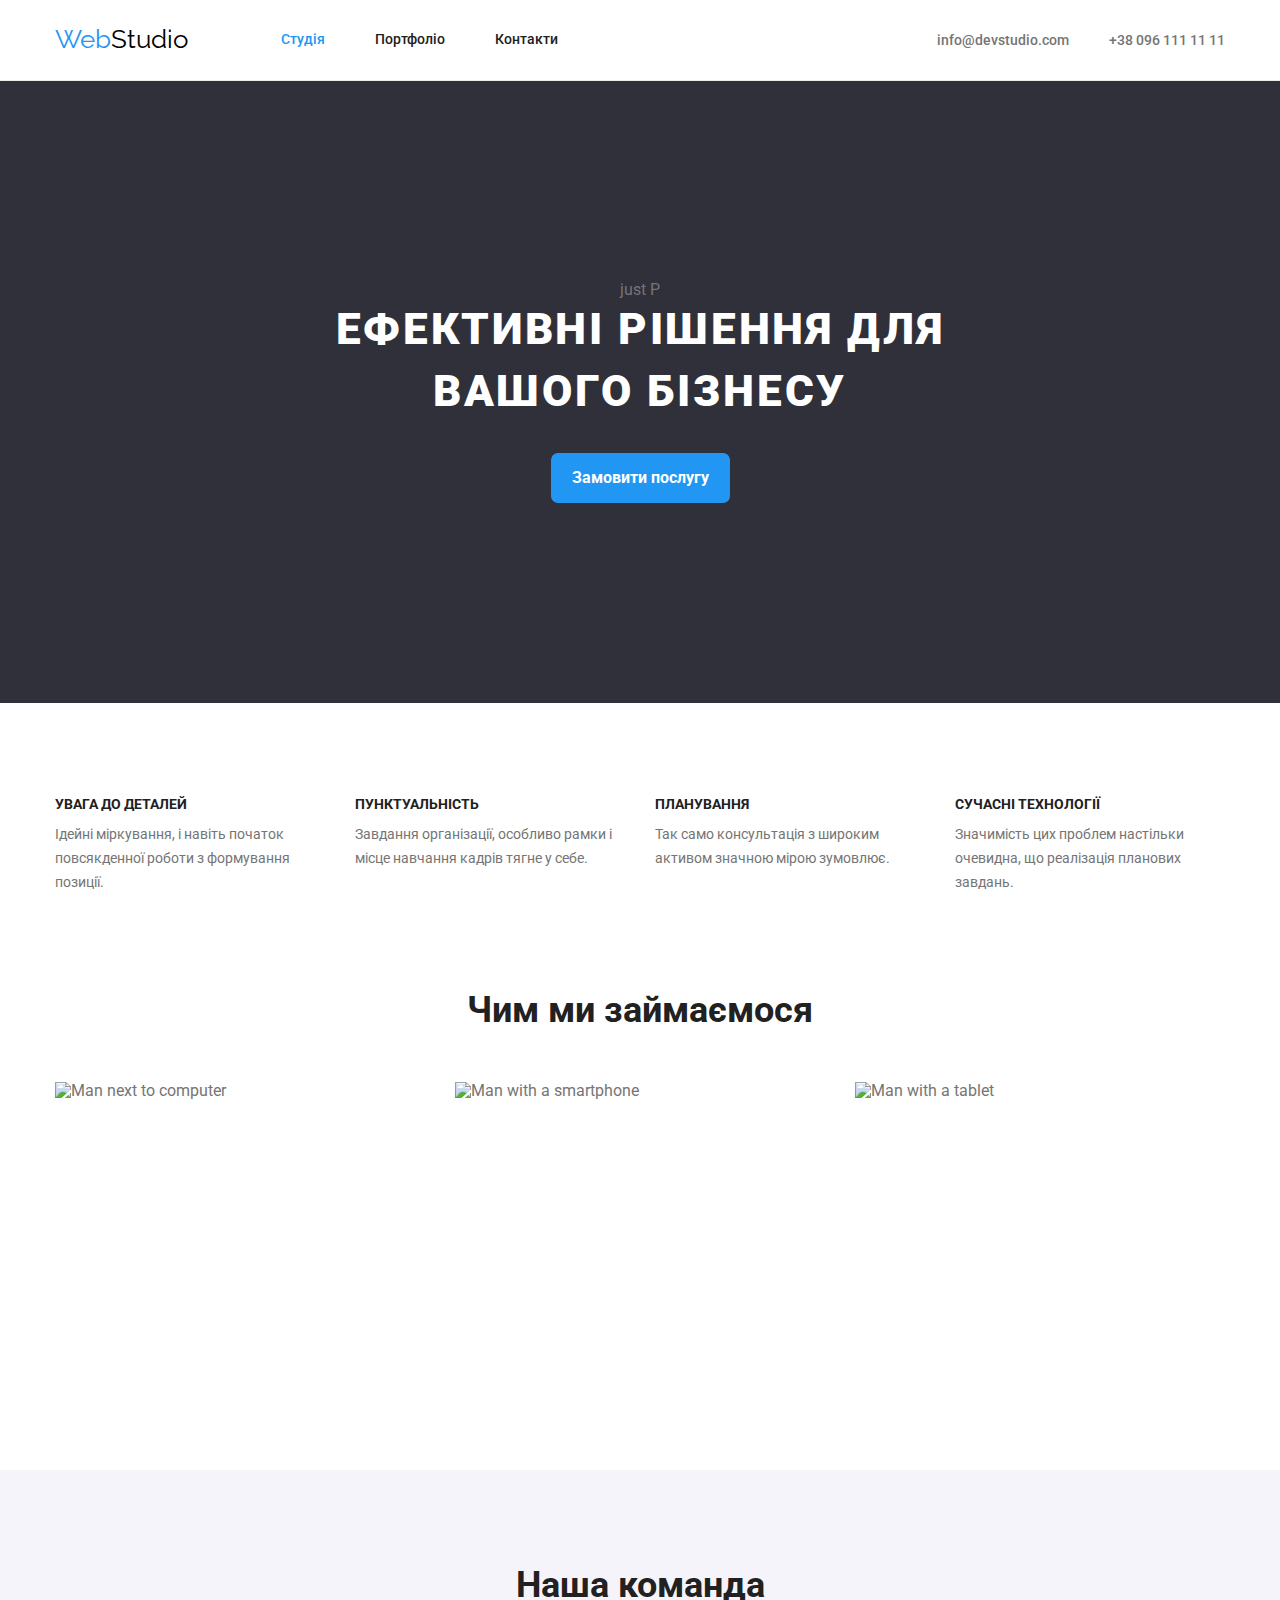
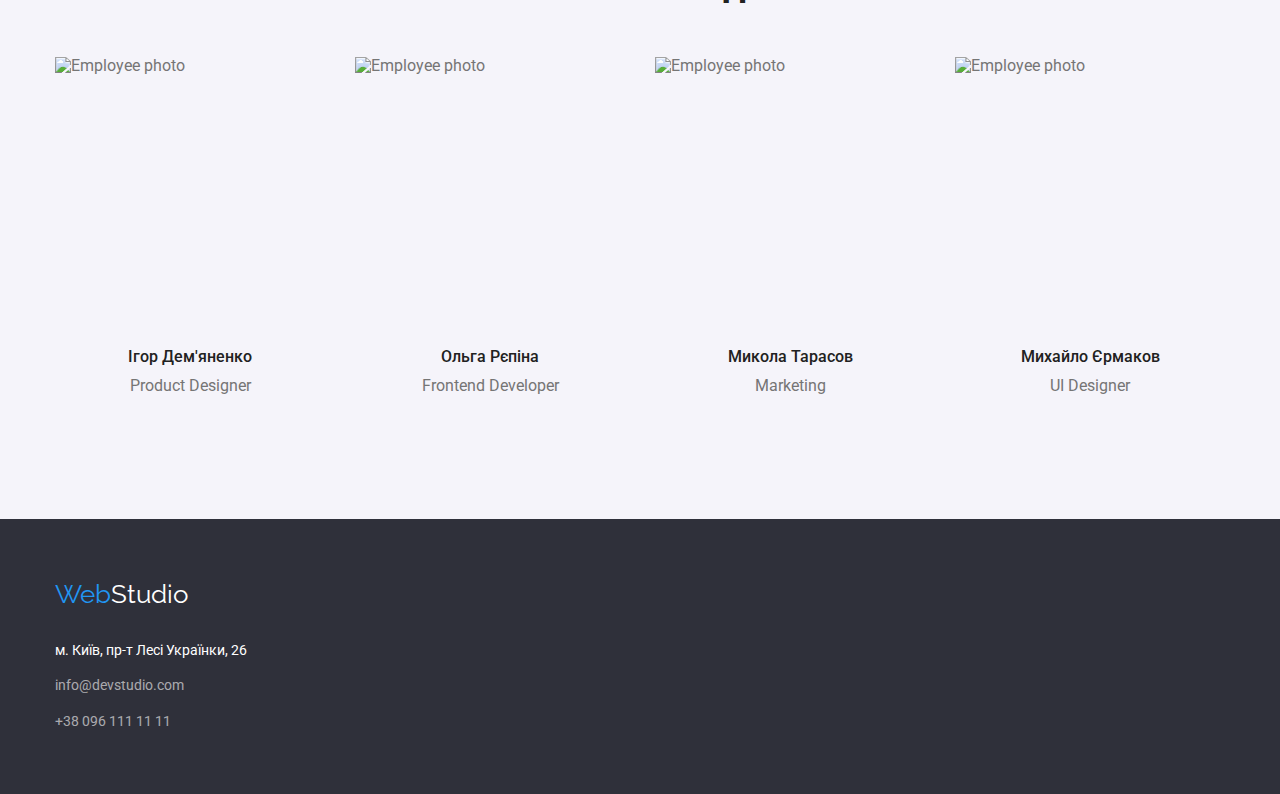
==== index.html @ 872fa6eb "imported" ====
<!DOCTYPE html>
<html lang="uk">
  <head>
    <meta charset="UTF-8" />
    <meta http-equiv="X-UA-Compatible" content="IE=edge" />
    <meta name="viewport" content="width=device-width, initial-scale=1.0" />
    <title>Web Studio</title>
    <link href="https://fonts.googleapis.com/css2?family=Raleway:wght@700&family=Roboto:wght@400;500;700;900&display=swap" rel="stylesheet">
    <link rel="stylesheet" href="https://cdnjs.cloudflare.com/ajax/libs/modern-normalize/1.1.0/modern-normalize.min.css">
    <link rel="stylesheet" href="./css/styles.css">
  </head>
  <body>
    <header class="header">
      <div class="container flex-added">
      <nav class="flex-added">
          <a lang="en" class="logo" href="./index.html">Web<span class="logo-part">Studio</span></a>
        <ul class="nav-site">
          <li class="nav-site-item"><a class="nav-site-link current" href="./index.html">Студія</a></li>
          <li class="nav-site-item"><a class="nav-site-link" href="./portfolio.html">Портфоліо</a></li>
          <li class="nav-site-item"><a class="nav-site-link" href="">Контакти</a></li>
        </ul>
      </nav>
      <ul class="contacts">
        <li class="contacts-item"><a class="contacts-text" href="mailto:info@devstudio.com">info@devstudio.com</a></li>
        <li class="contacts-item"><a class="contacts-text" href="tel:+380961111111">+38 096 111 11 11</a></li>
      </ul>
        </div>
    </header>
      
    <main>
      <section class="hero">
        <div class="container">
          <p>just P</p>
        <h1 class="hero-title">Ефективні рішення для вашого бізнесу</h1>
        <button class="hero-btn pointer" type="button">Замовити послугу</button>
        </div>
      </section>

      <section class="advantages-section">
        <div class="container">
        <h2 class="section-title hidden">Our advantages</h2>
        <ul class="advantages">
          <li class="advantages-item">
            <h3 class="advantages-title">УВАГА ДО ДЕТАЛЕЙ</h3>
            <p class="advantages-text">
              Ідейні міркування, і навіть початок повсякденної роботи з
              формування позиції.
            </p>
          </li>
          <li class="advantages-item">
            <h3 class="advantages-title">ПУНКТУАЛЬНІСТЬ</h3>
            <p class="advantages-text">
              Завдання організації, особливо рамки і місце навчання кадрів тягне
              у себе.
            </p>
          </li>
          <li class="advantages-item">
            <h3 class="advantages-title">ПЛАНУВАННЯ</h3>
            <p class="advantages-text">
              Так само консультація з широким активом значною мірою зумовлює.
            </p>
          </li>
          <li class="advantages-item">
            <h3 class="advantages-title">СУЧАСНІ ТЕХНОЛОГІЇ</h3>
            <p class="advantages-text">
              Значимість цих проблем настільки очевидна, що реалізація планових
              завдань.
            </p>
          </li>
        </ul>
      </div>
      </section>

      <section class="section deal">
        <div class="container">
        <h2 class="section-title">Чим ми займаємося</h2>
        <ul class="deal-list">
          <li class="deal-list-item">
            <img
              src="./images/img1.jpg"
              width="370"
              height="294"
              alt="Man next to computer"
            />
          </li>
          <li class="deal-list-item">
            <img
              src="./images/img2.jpg"
              width="370"
              height="294"
              alt="Man with a smartphone "
            />
          </li>
          <li class="deal-list-item">
            <img
              src="./images/img3.jpg"
              width="370"
              height="294"
              alt="Man with a tablet"
            />
          </li>
        </ul>
        </div>
      </section>
      <section class=" section team-sect">
        <div class="container">
        <h2 class="section-title title-team">Наша команда</h2>
        <ul class="team">
          <li class="team-item">
            <img class="team-image"
              src="./images/ph1.jpg"
              width="270"
              height="260"
              alt="Employee photo"
            />
            <div class="team-content">
              <h3 class="team-name">Ігор Дем'яненко</h3>
            <p class="team-position" lang="en">Product Designer</p>
            </div>
          </li>
          <li class="team-item">
            <img class="team-image"
              src="./images/ph2.jpg"
              width="270"
              height="260"
              alt="Employee photo"
            />
            <div class="team-content">
              <h3 class="team-name">Ольга Рєпіна</h3>
            <p class="team-position" lang="en">Frontend Developer</p>
            </div>
          </li>
          <li class="team-item">
            <img class="team-image"
              src="./images/ph3.jpg"
              width="270"
              height="260"
              alt="Employee photo"
            />
            <div class="team-content">
              <h3 class="team-name">Микола Тарасов</h3>
            <p class="team-position" lang="en">Marketing</p>
            </div>
          </li>
          <li class="team-item">
            <img class="team-image"
              src="./images/ph4.jpg"
              width="270"
              height="260"
              alt="Employee photo"
            />
            <div class="team-content">
              <h3 class="team-name">Михайло Єрмаков</h3>
            <p class="team-position" lang="en">UI Designer</p>
            </div>
          </li>
        </ul>
      </div>
      </section>
    </main>

    <footer class="footer">
      <div class="container">
      <a lang="en" class="logo footer-logo " href="./index.html">Web<span class="logo-part-bottom">Studio</span></a>
      <address>  
      <ul class="adress-list">
          <li class="adress-list-item">
            <a class="address-location"
              href="https://goo.gl/maps/1TbnPT3aEC4T48xM6"
              target="_blank"
              rel="noopener noreferrer"
              >м. Київ, пр-т Лесі Українки, 26</a
            >
          </li>
          <li class="adress-list-item"><a class="address-mail" href="mailto:info@devstudio.com">info@devstudio.com</a></li>
          <li class="adress-list-item"><a class="address-tel" href="tel:+380961111111">+38 096 111 11 11</a></li>
        </ul>
      </address>
    </div>
    </footer>
  </body>
</html>
---- css/styles.css ----
/* main color #757575;
  */
/* seconady color #212121;
*/
/* white  #FFFFFF */
/* accent */
/* blue  #2196F3 */
:root {
--primary-text-color: #757575;
--secondary-text-color: #212121;
--accent-text-color: #2196F3;
--white-color: #ffffff;  
}
body {
background-color: #FFFFFF;
color: var(--primary-text-color);
font-family: 'Roboto', sans-serif;
}
p, ul, ol,
h1,
h2,
h3,
h4,
h5,
h6 {
  margin-top: 0;
  margin-bottom: 0;
 }
ul {
  list-style: none;
  padding: 0;
  margin: 0;
}
img {
  display: block;
}
.pointer {
  cursor: pointer;
}
.flex-added { 
  /* main-nav from mentor; */
  display: flex;
  align-items: center;
} 

                                     /* header */
.header {
  /* Width: 1600px;
  height: 80px; */
  /* background-color: #ffffcb; */
  border-bottom: 1px solid #ececec;
}   
                                
.logo {
display:inline-block;
font-family: 'Raleway', sans-serif;
font-size: 26px;
line-height: 1.2;
color: var(--accent-text-color);
text-decoration: none;
}
.logo-part {
color: #000000; 
}
.nav-site {
  display:flex;
  margin-left: 93px;
}
.nav-site-item:not(:last-child) {
  margin-right: 50px;
}
.nav-site-link {
display: block;  
padding-top: 32px;
padding-bottom: 32px;
font-family: inherit; 
font-weight: 500;
font-size: 14px;
line-height: 1.14;
color: var(--secondary-text-color);
text-decoration:none;
}
.nav-site-link:hover, 
.nav-site-link:focus  {
color: var(--accent-text-color);
}
.nav-site .nav-site-link.current {
  color: var(--accent-text-color);
}
.contacts {
  display: flex;
  margin-left: auto;
  }
  /* .contacts .contacts-item + .contacts-item {
margin-left: 40px;
  } */
  .contacts > li:not(:last-child)
  {margin-right: 40px;
  }
.contacts-text {
  font-weight: 500;
  font-size: 14px;
  line-height: 1.14;
  color: var(--primary-text-color);
  text-decoration:none;
}
.contacts-text:hover, 
.contacts-text:focus {
  color: var(--accent-text-color);
}  
.container {
  margin: 0 auto;
  padding-left: 15px;
  padding-right: 15px;
  width: 1200px;
  /* background-color: aquamarine; */
}
 
                                   /* main  */
.hero { 
  margin-right: auto;
  margin-left: auto;
  padding-top: 200px;
  padding-bottom: 200px;
background-color: #2F303A;
text-align: center;
max-width: 1600px;
/* height: 600px; */
}  
.section {
  padding-top: 94px;
  padding-bottom: 94px;
}                                   
.hero-title {
  /* background-color: purple; */
  width: 696px;
  /* text-align: center; */
  margin: 0 auto 30px;
font-weight: 900;
font-size: 44px;
line-height: 1.4;
color: #FFFFFF;
letter-spacing: 0.06em;
text-transform: uppercase;
}
.hero-btn {
  display: inline-block;
  padding: 10px 20px;
  margin-top: 0;
  margin-bottom: 0;
  /* height: 50px; */
  font-family: inherit;
  font-weight: 700;
  font-size: 16px;
  line-height: 1.8;
  color: var(--white-color);
  background-color: var(--accent-text-color);
  border: 1px solid transparent;
  border-radius: 7px;
  }
  .advantages-section {
    padding-top: 94px;
    padding-bottom: 0;
  }
.section-title {
  margin-top: 0;
  margin-bottom: 50px;
  font-weight: 700;
  font-size: 36px;
  line-height: 1.2;
  color: var(--secondary-text-color);
  text-align: center; 
}
.hidden {
  position: absolute;
  width: 1px;
  height: 1px;
  margin: -1px;
  border: 0;
  padding: 0;
  
  white-space: nowrap;
  clip-path: inset(100%);
  clip: rect(0 0 0 0);
  overflow: hidden;
}
.advantages {
  display: flex;
}
.advantages .advantages-item + .advantages-item {
  margin-left: 30px;
}
.advantages-item {
  /* background-color: #e1c7e7; */
width: 270px;
}
.advantages-title {
  margin-top: 0;
  margin-bottom: 10px;
  font-weight: 700;
  font-size: 14px;
  line-height: 1.14;
  color: var(--secondary-text-color);
  text-transform: uppercase; 
}
.advantages-text {
  margin-bottom: 0px;
  margin-top: 0;
  font-size: 14px;
  line-height: 1.7; 
}
.deal > .section-title {
  margin-bottom: 50px;
  margin-top: 0;
  /* background-color: #765496; */
}
.deal-list {
  display: flex;
  justify-content: center;
}
.deal-list-item:not(:last-child) {
margin-right: 30px;
}

.team-sect {background-color: #F5F4FA;
  margin-right: auto;
  margin-left: auto;
} 
.title-team {
  margin-top: 0;
  margin-bottom: 50px;
  /* background-color: #cca55d; */
  }
  .team {
    display: flex;
    justify-content: center;
    margin-top: 0;
  }
  .team-item:not(:last-child) {
    margin-right: 30px;
  }
  .team-image {
    margin-top: 0;
    margin-bottom: 0;
  }
  .team-content {
    padding-top: 30px;
    padding-bottom: 30px;
  }
  
.team-name {
  margin-top: 0;
  margin-bottom: 10px;
  font-weight: 500;
  font-size: 16px;
  line-height: 1.2;
  color: var(--secondary-text-color);
  text-align: center;
}
.team-position {
  margin-top: 0;
  margin-bottom: 0;
  font-size: 16px;
  line-height: 1.2;
  text-align: center;
}
                                 /* footer */
.footer {
  padding-top: 60px;
  padding-bottom: 60px;
 background-color: #2F303A;} 
.footer-logo {
 margin-top: 0;
 margin-bottom: 28px; 
}   
.adress-list-item:not(:last-child) {
margin-bottom: 12px;
}                              
.address-location {
  margin-bottom: 12px;
  font-style: normal;
  font-weight: 400;
  font-size: 14px;
  line-height: 1.7;
  color: var(--white-color);
  text-decoration: none;
}
.logo-part-bottom {
  color: #FFFFFF;
}
.address-mail,
.address-tel {
  font-style: normal;
  font-size: 14px;
  line-height: 1.7;
  color: rgba(255, 255, 255, 0.6);
  text-decoration: none;
}

                                   /* portolio */                              

.filter {
  display: flex;
  justify-content: center;
  margin-bottom: 50px;
} 
 .filter .filter-item + .filter-item {
    margin-left: 8px;
  }                               
.filter-btn {
 padding: 6px 22px; 
 font-weight: 500;
 font-size: 16px;
 line-height: 1.6;
 color: var(--secondary-text-color);
 text-align: center; 
 background-color: #F5F4FA;
 border: none;
 border-radius: 4px;
}

.filter-btn:hover,
.filter-btn:focus {
  color: var(--white-color);
  background-color: var(--accent-text-color);
}
.cards {
  display: flex;
  flex-wrap: wrap;
}                   
.cards a {
  text-decoration: none;
}  
.cards-image {
  margin-bottom: 0;
}
.cards-item {
  /* background-color: #ce7dc6; */
  margin-right: 30px;
  margin-bottom: 30px;
  width: 370px;
}
.cards-item:nth-child(3n) {
  margin-right: 0;
}
.cards-item:nth-last-child(-n+3) {
  margin-bottom: 0;
}
.cards-content {
padding-top: 20px;
padding-right: 24px;
padding-bottom: 20px;
padding-left: 24px;
border-right: 1px solid #eeeeee ;
border-bottom: 1px solid #eeeeee ;
border-left: 1px solid #eeeeee ;
}
.cards-disc {
  margin-top: 0;
 margin-bottom: 4px;
 margin-left: 0;
 font-weight: 700;
 font-size: 18px;
 line-height: 2;
 color: var(--secondary-text-color);
}
.cards-text {
  margin-left: 0;
  font-size: 16px;
  line-height: 1.9;
  color: var(--primary-text-color);
}
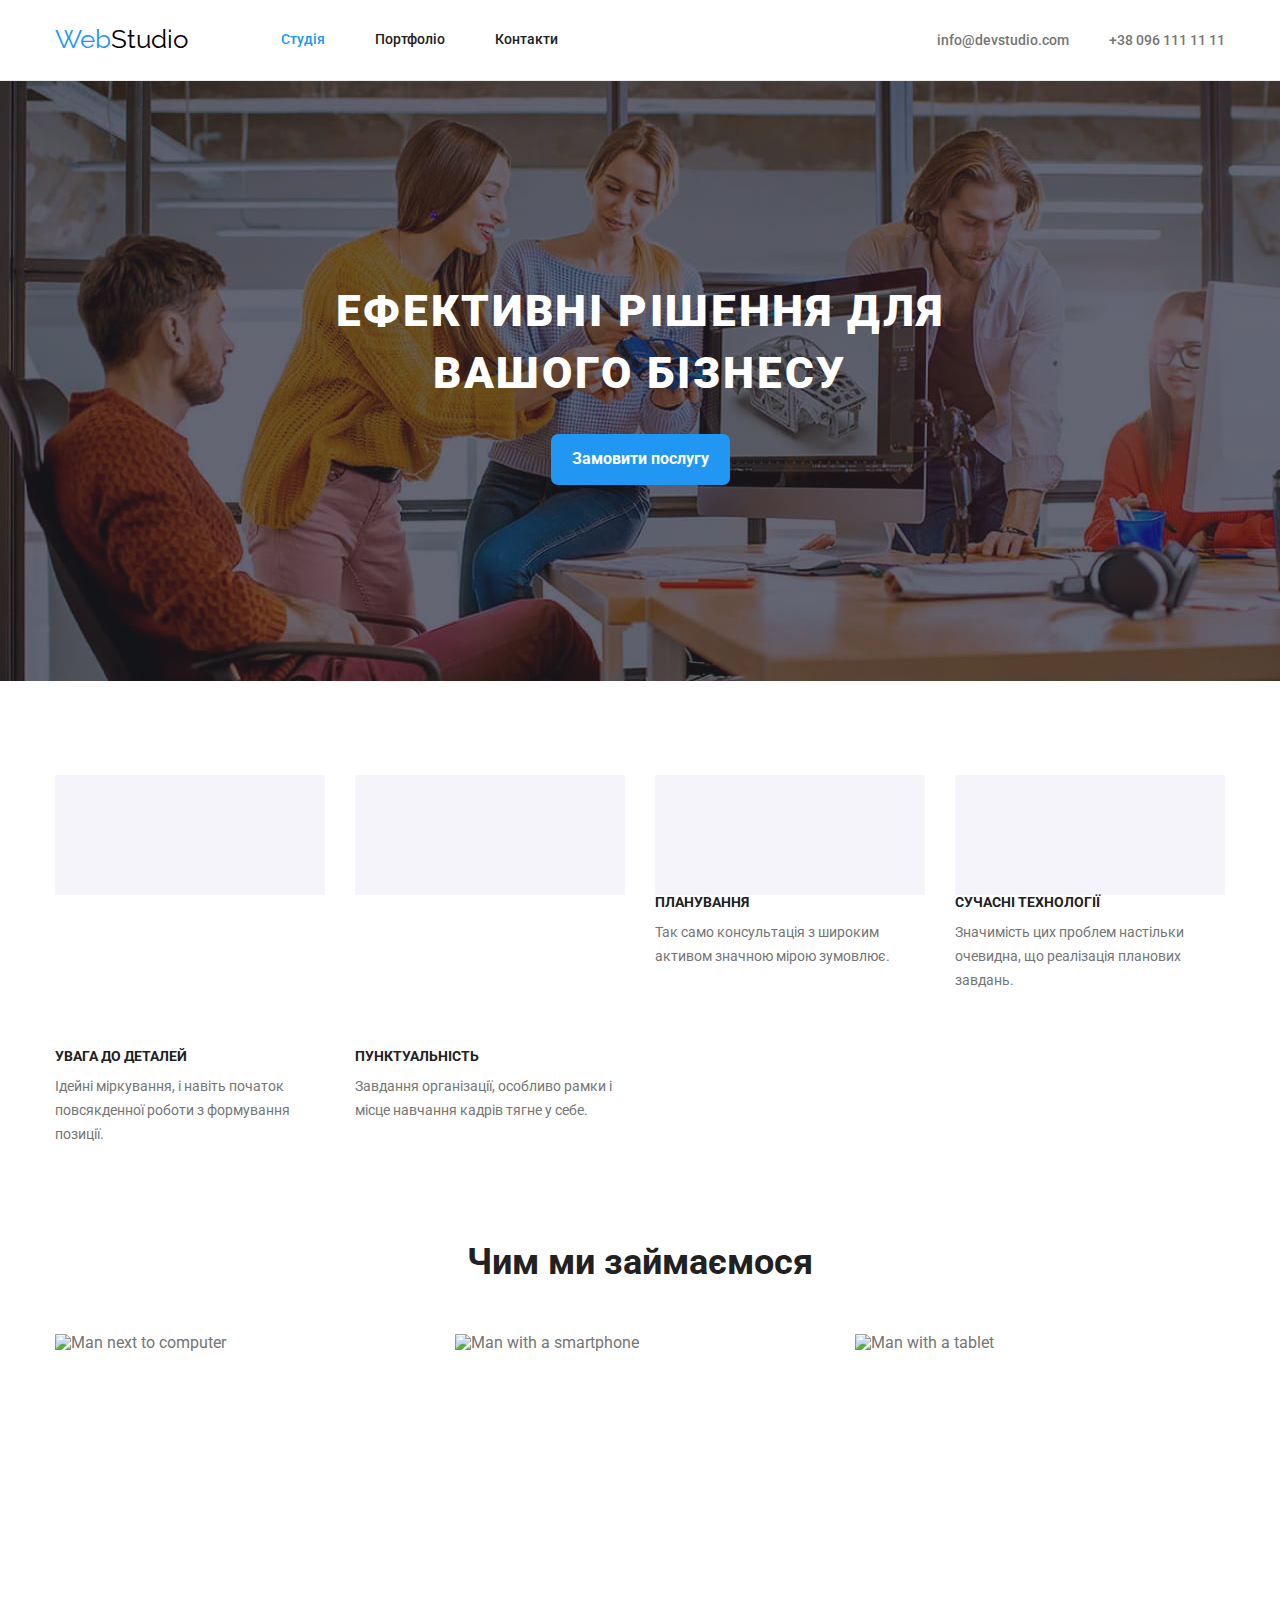
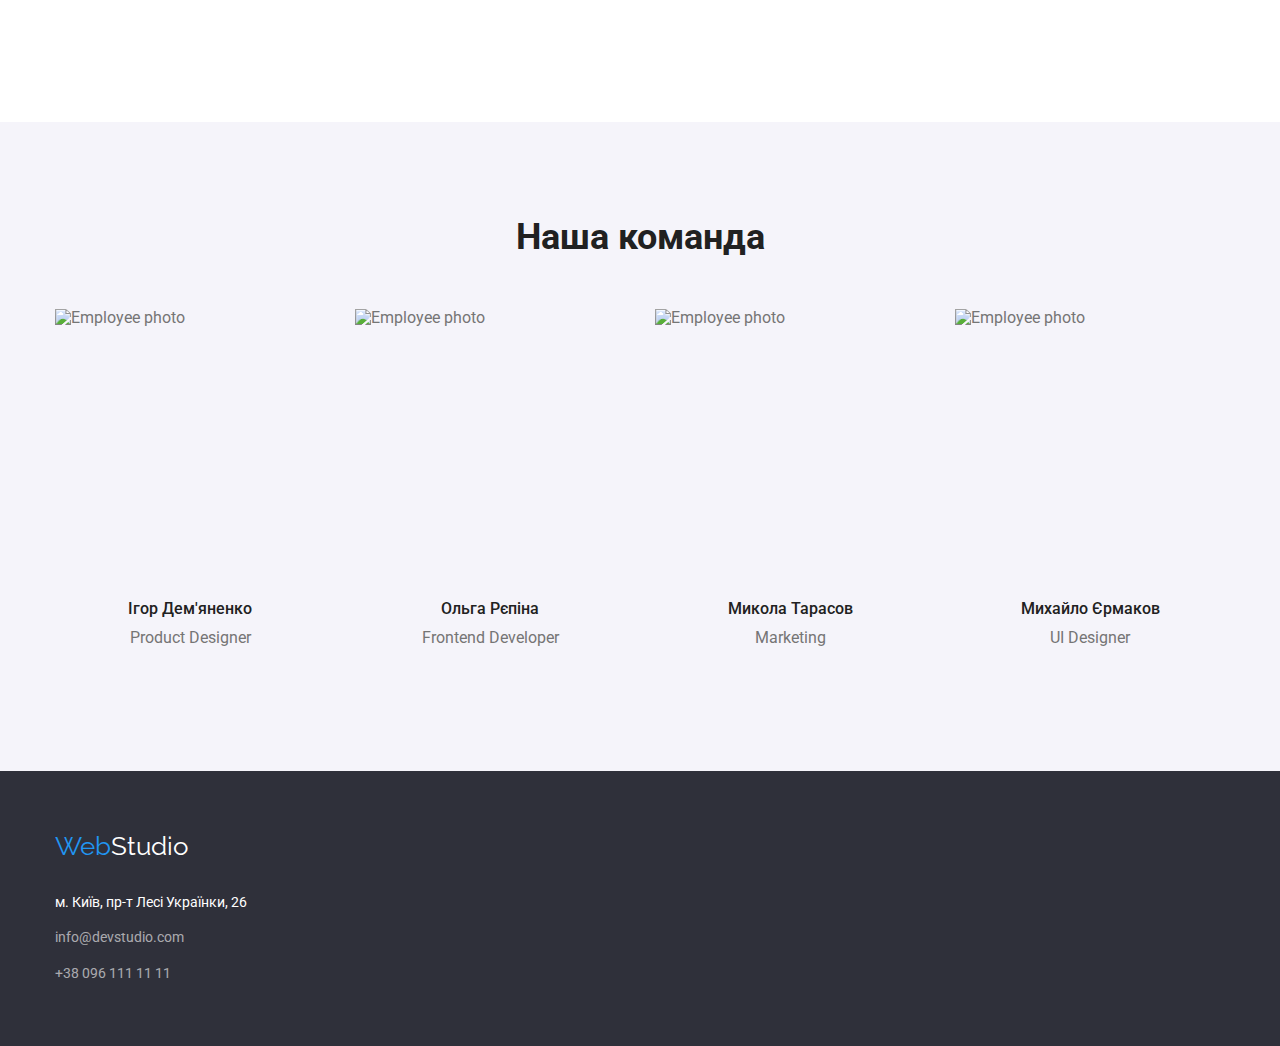
==== commit b4a1a042: "svg sprite not works" ====
--- a/index.html
+++ b/index.html
@@ -30,7 +30,6 @@
     <main>
       <section class="hero">
         <div class="container">
-          <p>just P</p>
         <h1 class="hero-title">Ефективні рішення для вашого бізнесу</h1>
         <button class="hero-btn pointer" type="button">Замовити послугу</button>
         </div>
@@ -39,8 +38,12 @@
       <section class="advantages-section">
         <div class="container">
         <h2 class="section-title hidden">Our advantages</h2>
+        
         <ul class="advantages">
-          <li class="advantages-item">
+          <li class="advantages-item icon-antenna">
+            <svg>
+              <use href="./images/icon-antenna.svg#icon-icon-antenna"></use>
+            </svg>
             <h3 class="advantages-title">УВАГА ДО ДЕТАЛЕЙ</h3>
             <p class="advantages-text">
               Ідейні міркування, і навіть початок повсякденної роботи з
@@ -48,6 +51,9 @@
             </p>
           </li>
           <li class="advantages-item">
+            <svg>
+              <use href="./images/icon-astronaut.svg#icon-icon-astronaut"></use>
+            </svg>
             <h3 class="advantages-title">ПУНКТУАЛЬНІСТЬ</h3>
             <p class="advantages-text">
               Завдання організації, особливо рамки і місце навчання кадрів тягне
--- a/css/styles.css
+++ b/css/styles.css
@@ -122,10 +122,12 @@
   margin-left: auto;
   padding-top: 200px;
   padding-bottom: 200px;
-background-color: #2F303A;
-text-align: center;
+  background-image: linear-gradient(rgba(47, 48, 58, 0.4),
+  rgba(47, 48, 58, 0.4)), url(../images/hero-background.jpg);
+background-color: #212121;
+  text-align: center;
 max-width: 1600px;
-/* height: 600px; */
+height: 600px;
 }  
 .section {
   padding-top: 94px;
@@ -194,6 +196,20 @@
   /* background-color: #e1c7e7; */
 width: 270px;
 }
+.advantages-item::before {
+display: block;
+/* outline: 1px solid blueviolet; */
+  height: 120px;
+left: 215px;
+top: 774px;
+content: "";
+background-size:contain;  
+/* background-repeat: no-repeat; */
+background-color: #f5f4fa;
+}
+.icon-antenna::before {
+  background-image: url(../images/antenna-icon.svg);
+}
 .advantages-title {
   margin-top: 0;
   margin-bottom: 10px;
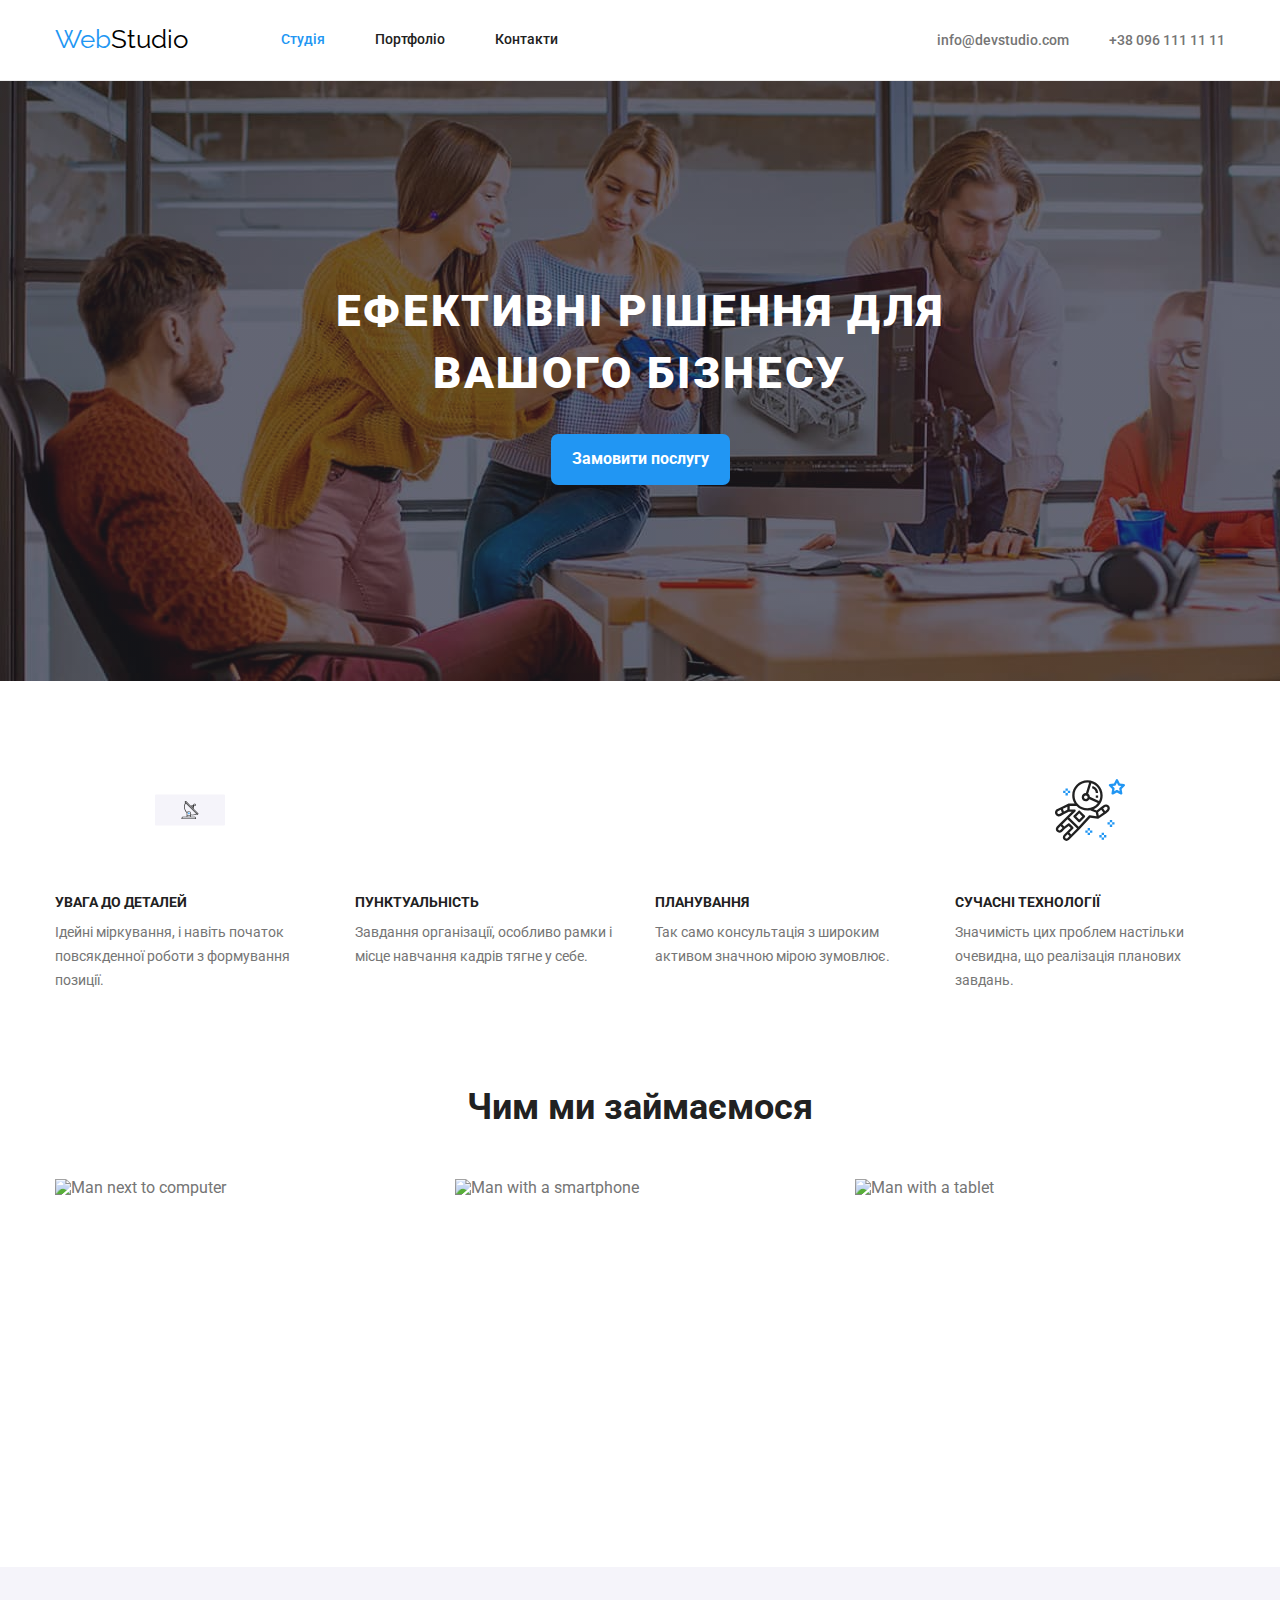
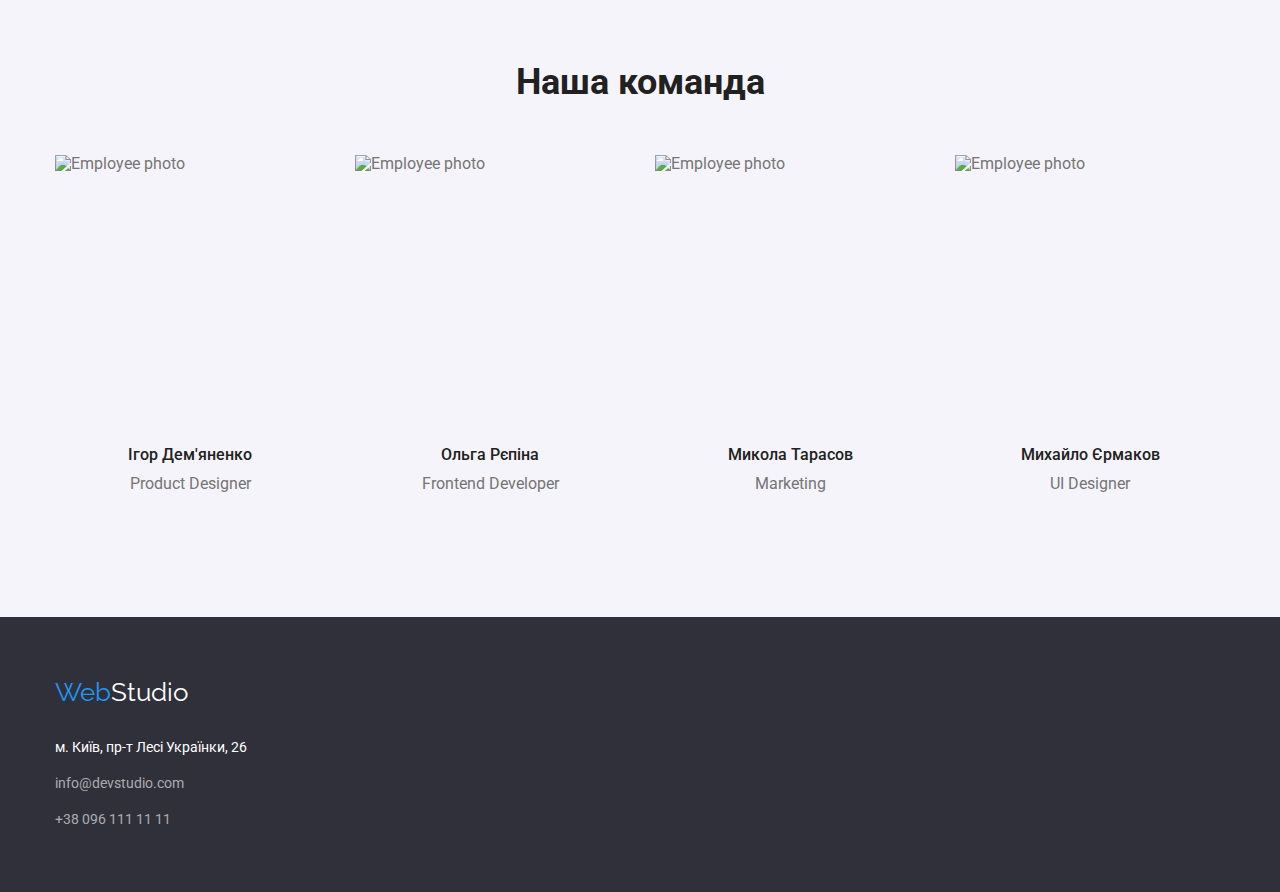
==== commit c0ccd3e0: "div created" ====
--- a/index.html
+++ b/index.html
@@ -41,9 +41,12 @@
         
         <ul class="advantages">
           <li class="advantages-item icon-antenna">
-            <svg>
-              <use href="./images/icon-antenna.svg#icon-icon-antenna"></use>
-            </svg>
+            <div class="advantages-icons">
+              <svg class="advantages-icons-item">
+                <use href="./images/symbol-defs.svg#icon-icon-antenna"></use>
+              </svg>
+            </div>
+          
             <h3 class="advantages-title">УВАГА ДО ДЕТАЛЕЙ</h3>
             <p class="advantages-text">
               Ідейні міркування, і навіть початок повсякденної роботи з
@@ -51,9 +54,12 @@
             </p>
           </li>
           <li class="advantages-item">
-            <svg>
-              <use href="./images/icon-astronaut.svg#icon-icon-astronaut"></use>
-            </svg>
+            <div class="advantages-icons">
+              <svg>
+                
+              </svg>
+            </div>
+           
             <h3 class="advantages-title">ПУНКТУАЛЬНІСТЬ</h3>
             <p class="advantages-text">
               Завдання організації, особливо рамки і місце навчання кадрів тягне
@@ -61,12 +67,20 @@
             </p>
           </li>
           <li class="advantages-item">
+            <div class="advantages-icons">
+
+            </div>
             <h3 class="advantages-title">ПЛАНУВАННЯ</h3>
             <p class="advantages-text">
               Так само консультація з широким активом значною мірою зумовлює.
             </p>
           </li>
           <li class="advantages-item">
+              <div class="advantages-icons">
+              <svg class="advantages-icons-item">
+                 <use href="./images/symbol-defs.svg#icon-icon-astronaut"></use>
+               </svg>
+            </div>
             <h3 class="advantages-title">СУЧАСНІ ТЕХНОЛОГІЇ</h3>
             <p class="advantages-text">
               Значимість цих проблем настільки очевидна, що реалізація планових
--- a/css/styles.css
+++ b/css/styles.css
@@ -196,20 +196,29 @@
   /* background-color: #e1c7e7; */
 width: 270px;
 }
-.advantages-item::before {
+.advantages-icons {
+  display: flex;
+  justify-content: center;
+  width: 270px;
+  height: 120px;
+  /* background-color: #F5F4FA; */
+}
+.advantages-icons-item {
+  width: 70px;
+  height: 70px;
+}
+/* .advantages-item::before { фон квадрата
 display: block;
-/* outline: 1px solid blueviolet; */
+outline: 1px solid blueviolet;
   height: 120px;
 left: 215px;
 top: 774px;
 content: "";
 background-size:contain;  
-/* background-repeat: no-repeat; */
-background-color: #f5f4fa;
-}
-.icon-antenna::before {
-  background-image: url(../images/antenna-icon.svg);
-}
+background-color: #f5f4fa;}
+.icon-antenna::before { сама иконка в квадрате 
+  background-image: url(../images/icon-antenna.svg);
+} */
 .advantages-title {
   margin-top: 0;
   margin-bottom: 10px;
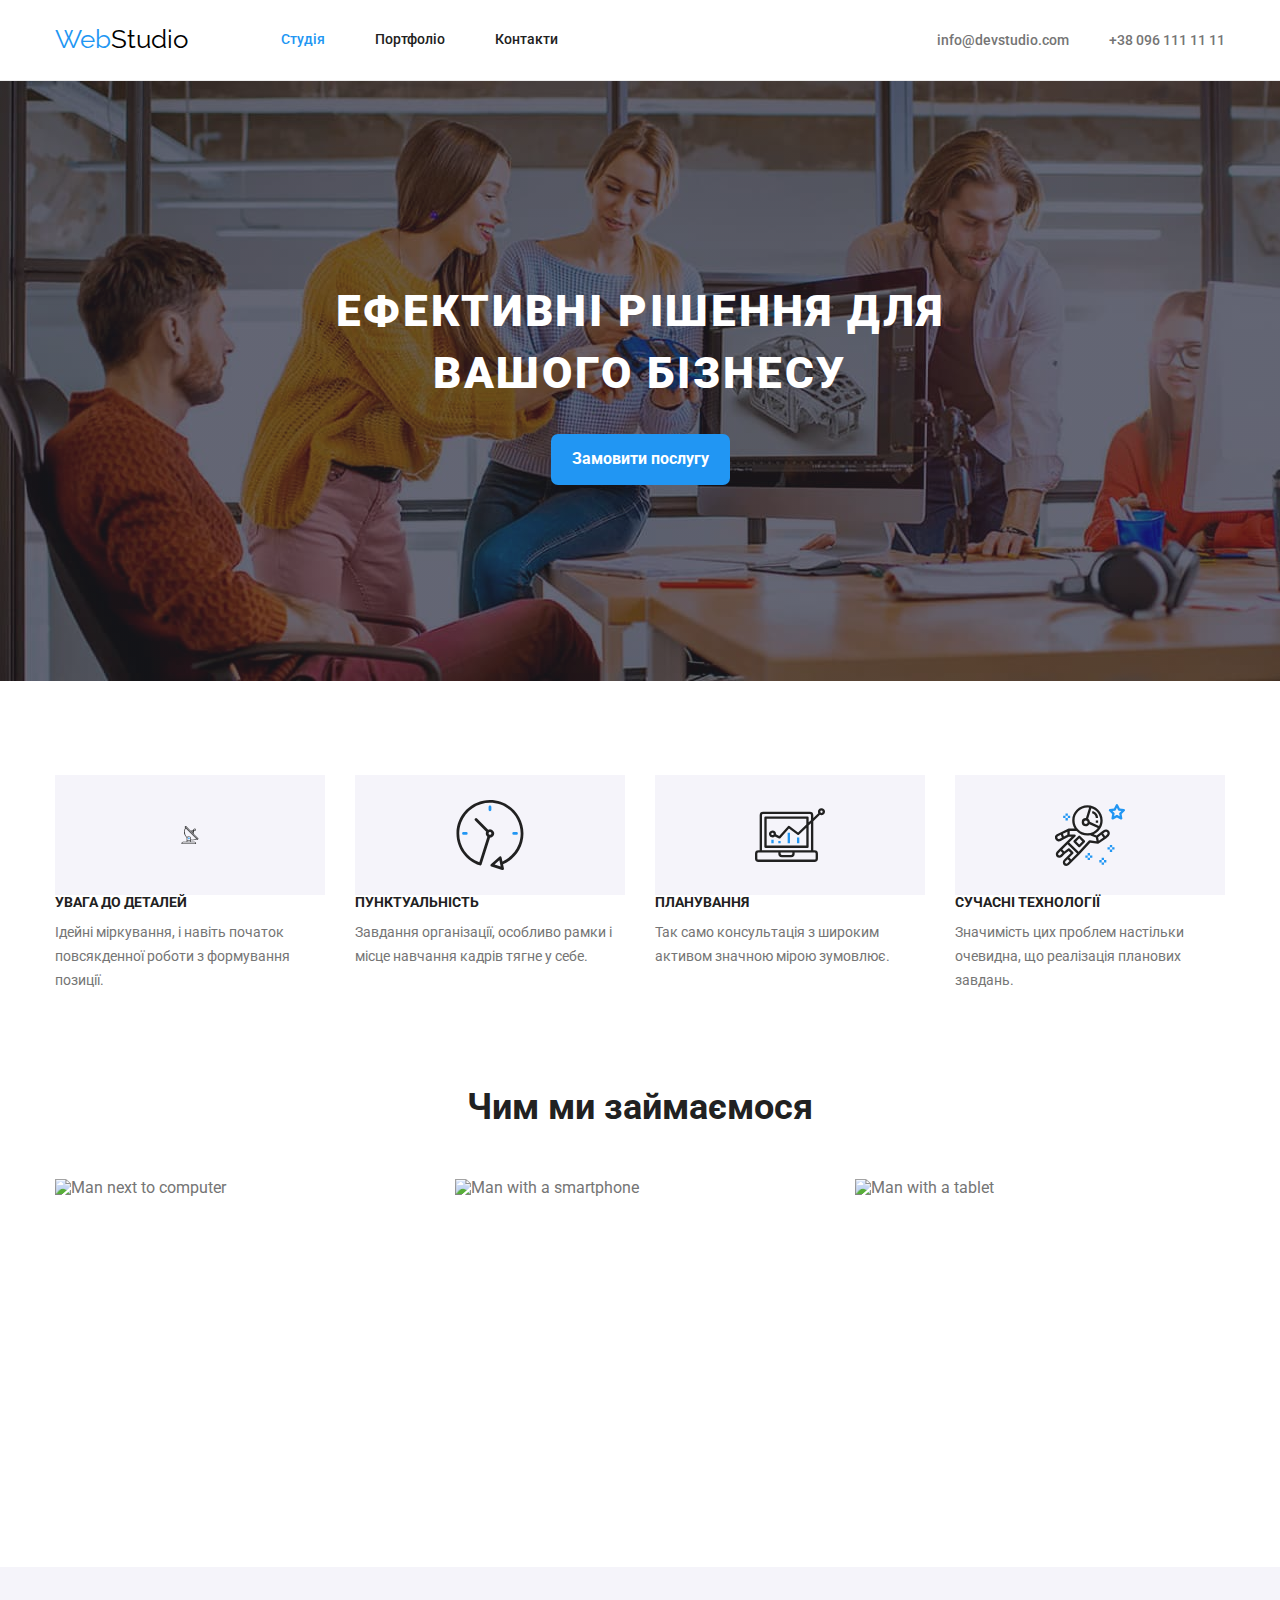
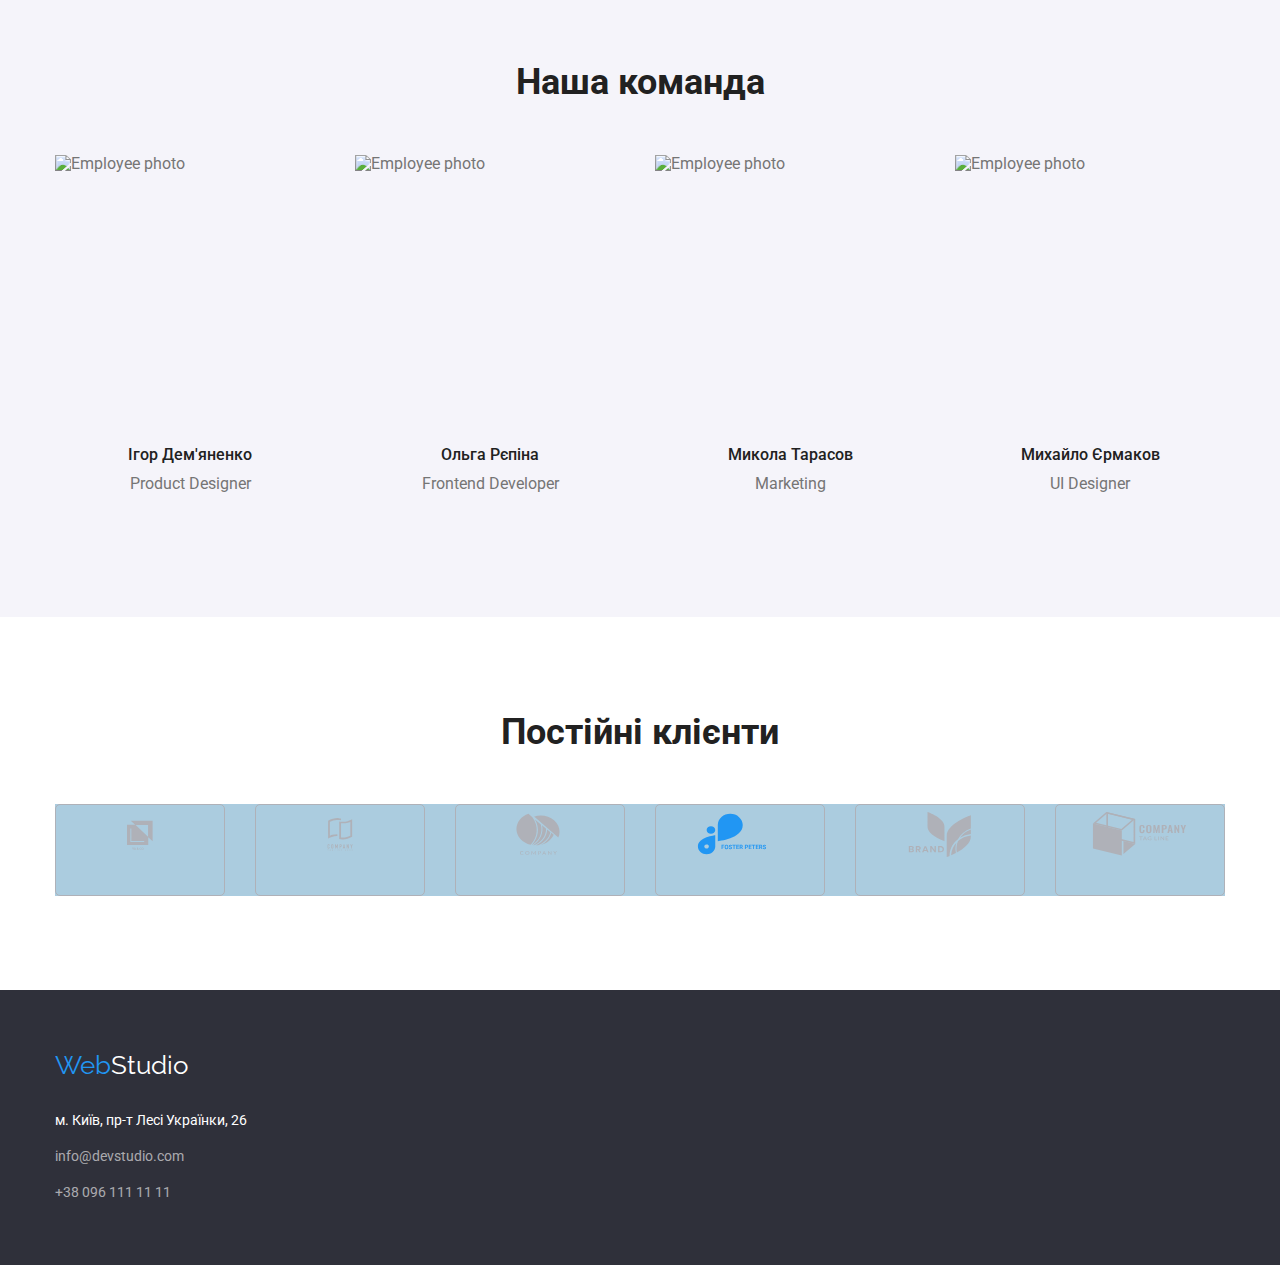
==== commit 135bfcf2: "clients added" ====
--- a/index.html
+++ b/index.html
@@ -43,7 +43,7 @@
           <li class="advantages-item icon-antenna">
             <div class="advantages-icons">
               <svg class="advantages-icons-item">
-                <use href="./images/symbol-defs.svg#icon-icon-antenna"></use>
+                <use href="./images/sprite.svg#icon-icon-antenna"></use>
               </svg>
             </div>
           
@@ -55,8 +55,8 @@
           </li>
           <li class="advantages-item">
             <div class="advantages-icons">
-              <svg>
-                
+              <svg class="advantages-icons-item">
+                <use href="./images/sprite.svg#icon-icon-clock"></use>
               </svg>
             </div>
            
@@ -68,7 +68,9 @@
           </li>
           <li class="advantages-item">
             <div class="advantages-icons">
-
+             <svg class="advantages-icons-item">
+              <use href="./images/sprite.svg#icon-icon-diagram"></use>
+             </svg>
             </div>
             <h3 class="advantages-title">ПЛАНУВАННЯ</h3>
             <p class="advantages-text">
@@ -78,7 +80,7 @@
           <li class="advantages-item">
               <div class="advantages-icons">
               <svg class="advantages-icons-item">
-                 <use href="./images/symbol-defs.svg#icon-icon-astronaut"></use>
+                 <use href="./images/sprite.svg#icon-icon-astronaut"></use>
                </svg>
             </div>
             <h3 class="advantages-title">СУЧАСНІ ТЕХНОЛОГІЇ</h3>
@@ -91,7 +93,7 @@
       </div>
       </section>
 
-      <section class="section deal">
+      <section class="section">
         <div class="container">
         <h2 class="section-title">Чим ми займаємося</h2>
         <ul class="deal-list">
@@ -122,6 +124,7 @@
         </ul>
         </div>
       </section>
+     
       <section class=" section team-sect">
         <div class="container">
         <h2 class="section-title title-team">Наша команда</h2>
@@ -176,6 +179,44 @@
           </li>
         </ul>
       </div>
+      </section>
+      
+      <section class="section">
+        <div class="container">
+          <h2 class="section-title">Постійні клієнти</h2>
+          <ul class="clients-list"> 
+            <li class="clients-list-item">
+              <svg class="item-logo">
+                <use href="./images/sprite.svg#icon-icon-client1"></use>
+              </svg>
+            </li>
+            <li class="clients-list-item">
+              <svg class="item-logo">
+                <use href="./images/sprite.svg#icon-icon-client2"></use>
+              </svg>
+            </li>
+            <li class="clients-list-item">
+              <svg class="item-logo">
+                <use href="./images/sprite.svg#icon-icon-client3"></use>
+              </svg>
+            </li>
+            <li class="clients-list-item">
+              <svg class="item-logo">
+                <use href="./images/sprite.svg#icon-icon-client4"></use>>
+              </svg>
+            </li>
+            <li class="clients-list-item">
+              <svg class="item-logo">
+                <use href="./images/sprite.svg#icon-icon-client5"></use>
+              </svg>
+            </li>
+            <li class="clients-list-item">
+              <svg class="item-logo">
+                <use href="./images/sprite.svg#icon-icon-client6"></use>
+              </svg>
+            </li> 
+          </ul>
+        </div>
       </section>
     </main>
 
--- a/css/styles.css
+++ b/css/styles.css
@@ -193,15 +193,16 @@
   margin-left: 30px;
 }
 .advantages-item {
-  /* background-color: #e1c7e7; */
 width: 270px;
 }
 .advantages-icons {
   display: flex;
+  object-fit: contain;
   justify-content: center;
+  align-items: center;
   width: 270px;
   height: 120px;
-  /* background-color: #F5F4FA; */
+  background-color: #F5F4FA;
 }
 .advantages-icons-item {
   width: 70px;
@@ -234,11 +235,7 @@
   font-size: 14px;
   line-height: 1.7; 
 }
-.deal > .section-title {
-  margin-bottom: 50px;
-  margin-top: 0;
-  /* background-color: #765496; */
-}
+
 .deal-list {
   display: flex;
   justify-content: center;
@@ -288,6 +285,27 @@
   font-size: 16px;
   line-height: 1.2;
   text-align: center;
+}
+.clients-list {
+  background-color: rgb(171, 204, 223);
+  display:flex;
+  text-align: center;
+  /* justify-content: center;
+  align-items: center; */ ?????????????
+  
+}
+.clients-list-item {
+  width: 170px;
+  height: 92px;
+  border: 1px solid #AFB1B8;
+  border-radius: 5px;
+}
+.clients-list-item + .clients-list-item {
+  margin-left: 30px;
+}
+.item-logo {
+  width: 106px;
+  height: 60px;
 }
                                  /* footer */
 .footer {
@@ -338,7 +356,7 @@
  font-size: 16px;
  line-height: 1.6;
  color: var(--secondary-text-color);
- text-align: center; 
+ /* text-align: center;???????????????????*/
  background-color: #F5F4FA;
  border: none;
  border-radius: 4px;
@@ -360,7 +378,6 @@
   margin-bottom: 0;
 }
 .cards-item {
-  /* background-color: #ce7dc6; */
   margin-right: 30px;
   margin-bottom: 30px;
   width: 370px;
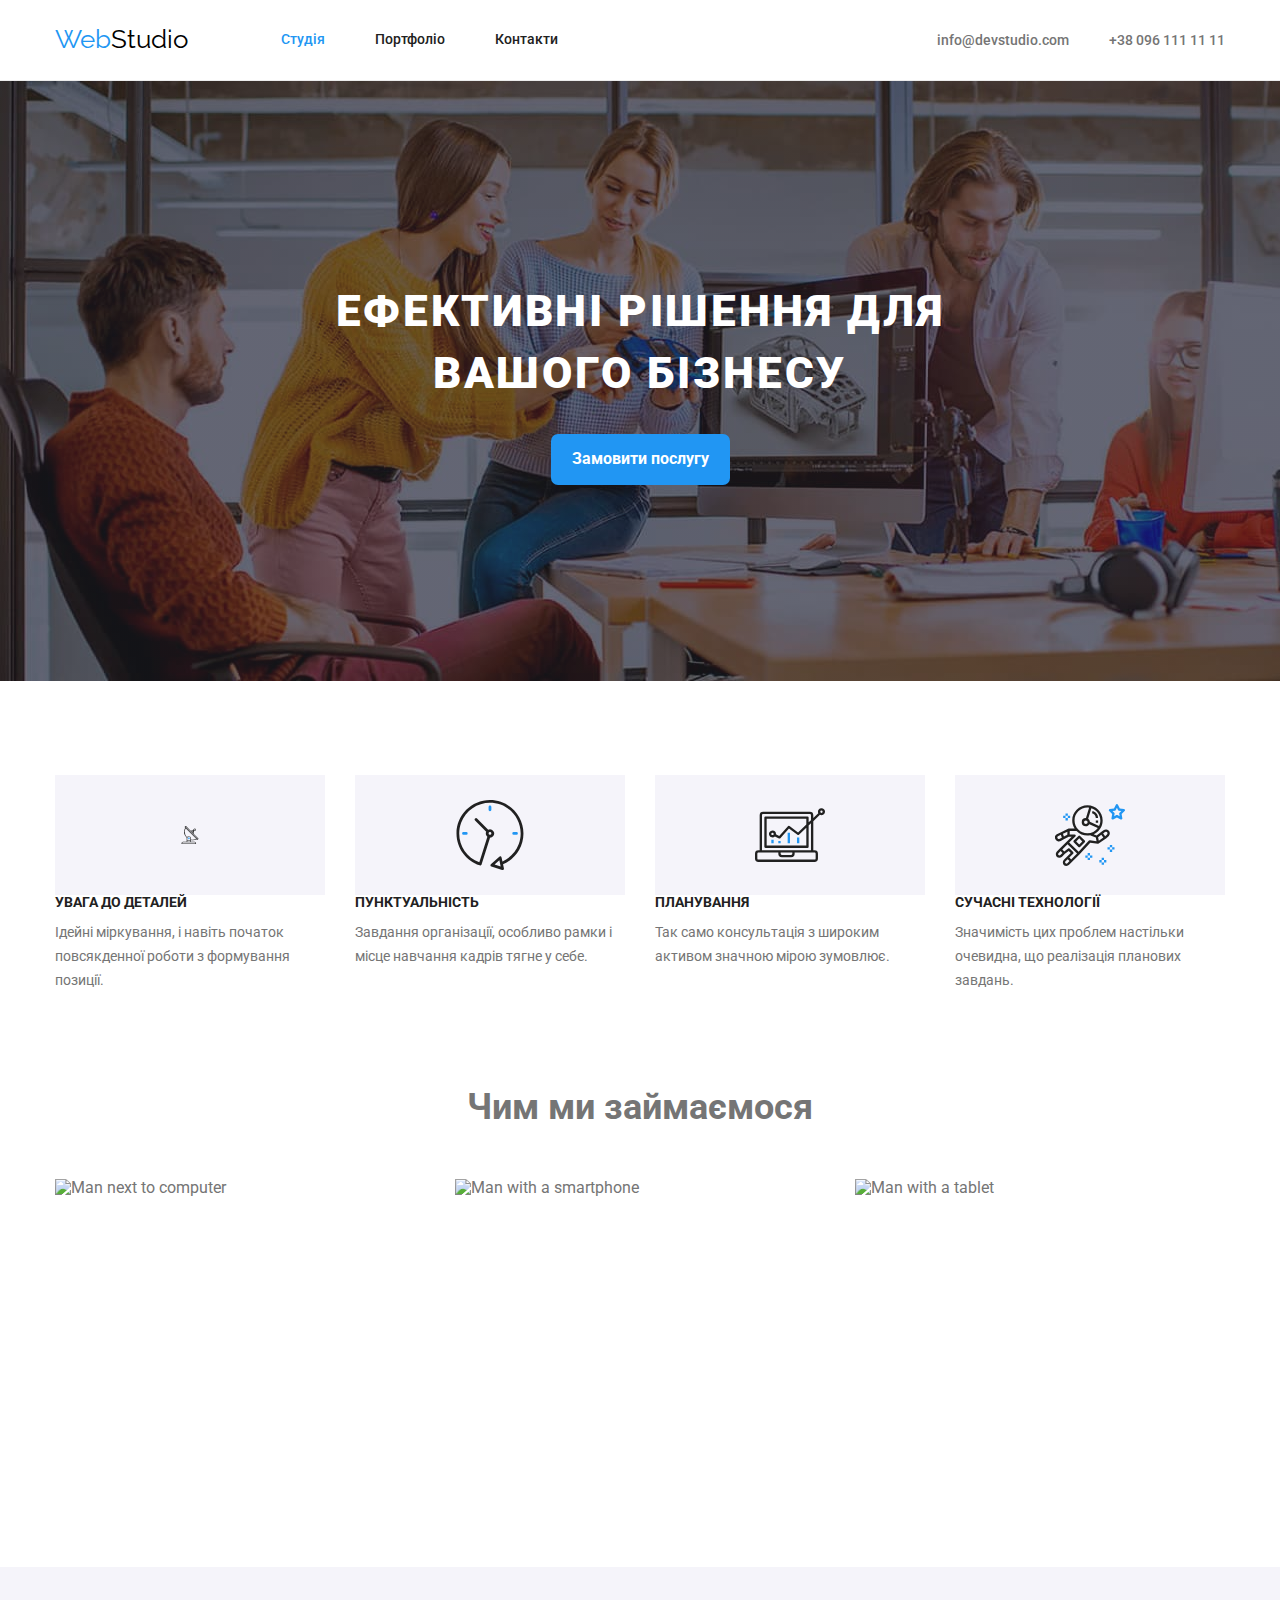
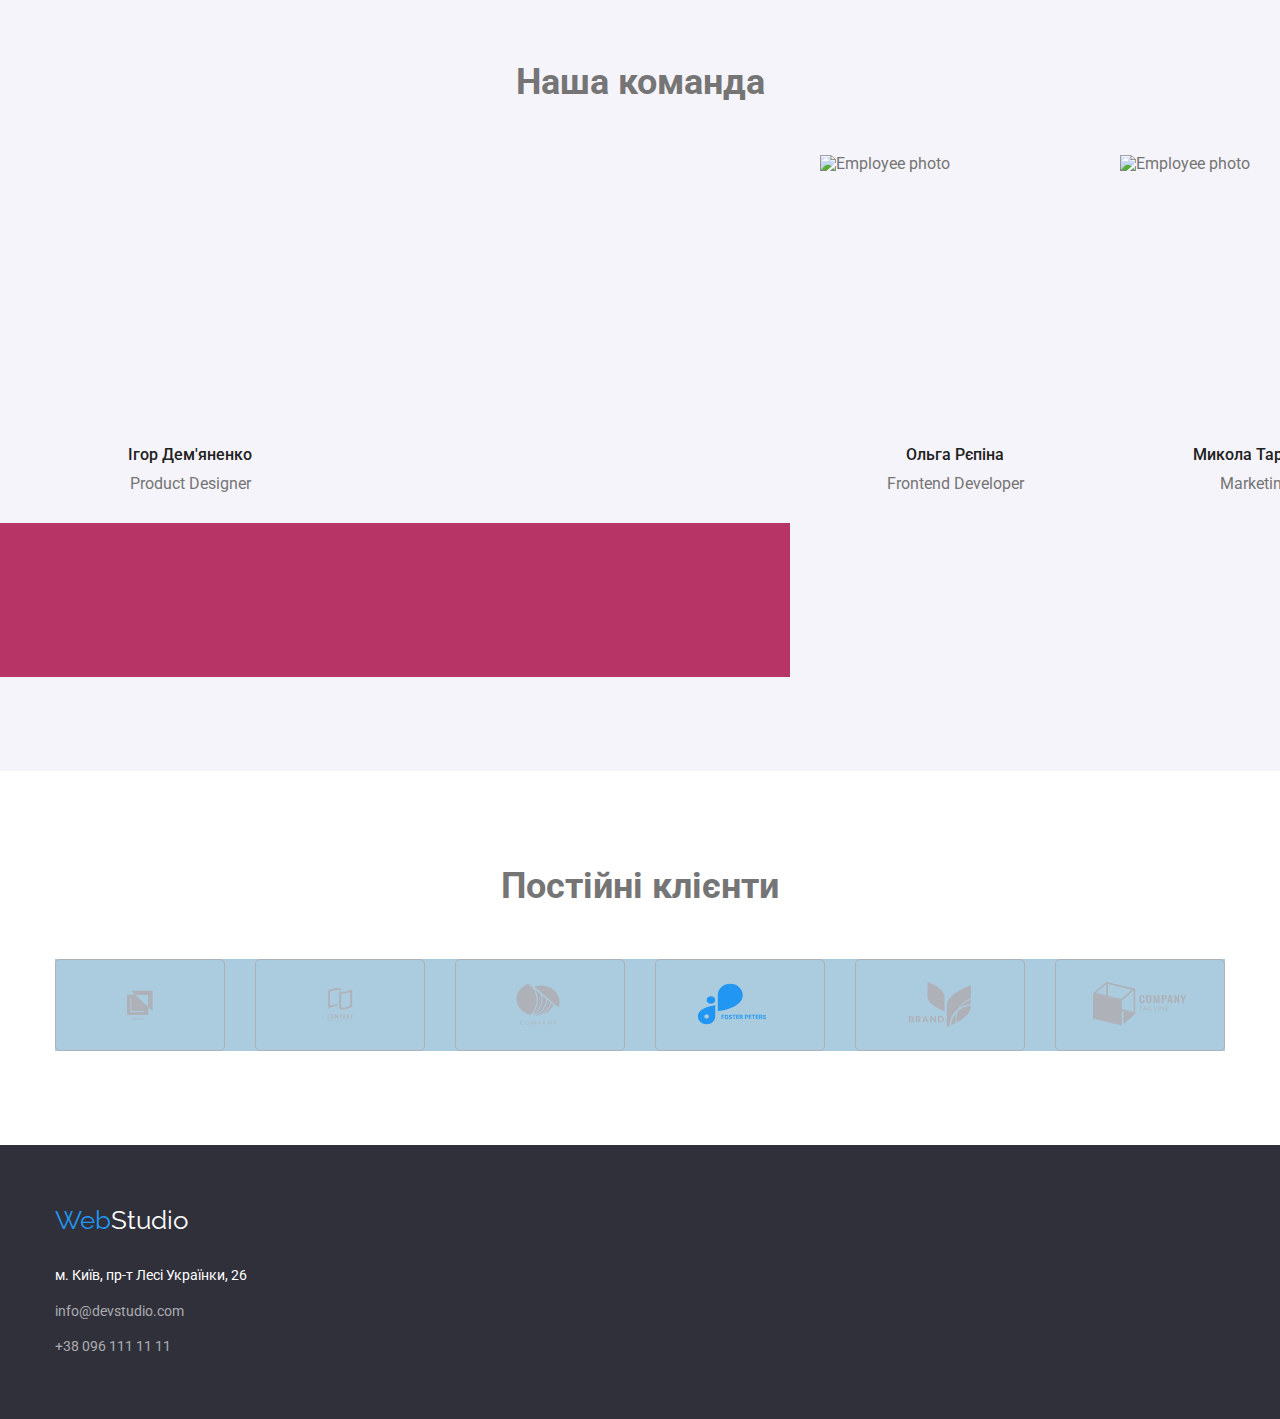
==== commit 93f308fd: "team icons ul added" ====
--- a/index.html
+++ b/index.html
@@ -140,6 +140,28 @@
               <h3 class="team-name">Ігор Дем'яненко</h3>
             <p class="team-position" lang="en">Product Designer</p>
             </div>
+            <ul class="team-icons">
+              <li class="team-icons-item">
+                <svg>
+                  <use href="./images/sprite.svg"></use>
+                </svg> 
+              </li>
+              <li class="team-icons-item">
+                <svg>
+                  <use href="./images/sprite.svg"></use>
+                </svg> 
+              </li>
+              <li class="team-icons-item">
+                <svg>
+                  <use href="./images/sprite.svg"></use>
+                </svg> 
+              </li>
+              <li class="team-icons-item">
+                <svg>
+                  <use href="./images/sprite.svg"></use>
+                </svg> 
+              </li>
+            </ul>
           </li>
           <li class="team-item">
             <img class="team-image"
--- a/css/styles.css
+++ b/css/styles.css
@@ -47,7 +47,6 @@
 .header {
   /* Width: 1600px;
   height: 80px; */
-  /* background-color: #ffffcb; */
   border-bottom: 1px solid #ececec;
 }   
                                 
@@ -170,7 +169,7 @@
   font-weight: 700;
   font-size: 36px;
   line-height: 1.2;
-  color: var(--secondary-text-color);
+justify-content  color: var(--secondary-text-color);
   text-align: center; 
 }
 .hidden {
@@ -286,15 +285,18 @@
   line-height: 1.2;
   text-align: center;
 }
+.team-icons {
+  background-color: rgb(182, 53, 102);
+  display: flex;
+}
 .clients-list {
   background-color: rgb(171, 204, 223);
   display:flex;
-  text-align: center;
-  /* justify-content: center;
-  align-items: center; */ ?????????????
-  
 }
 .clients-list-item {
+  display: flex;
+ justify-content: center;
+  align-items: center;
   width: 170px;
   height: 92px;
   border: 1px solid #AFB1B8;
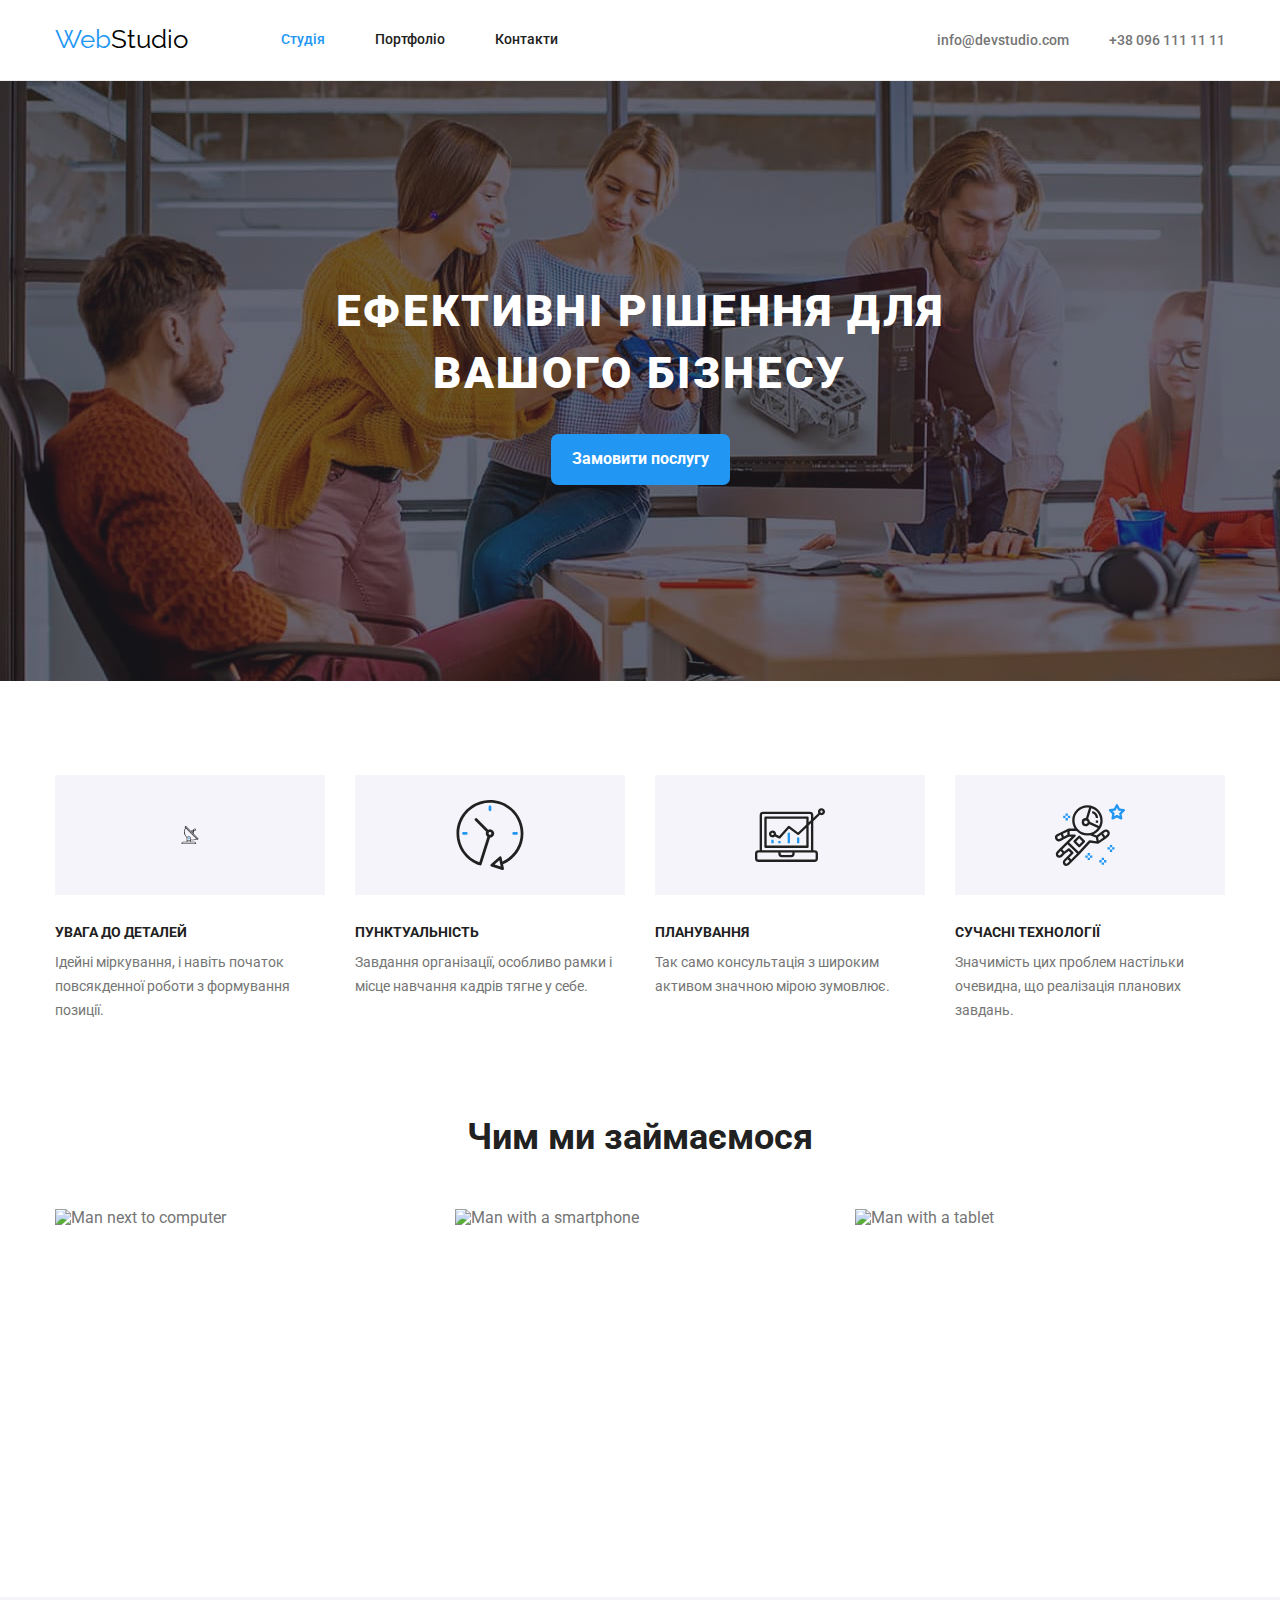
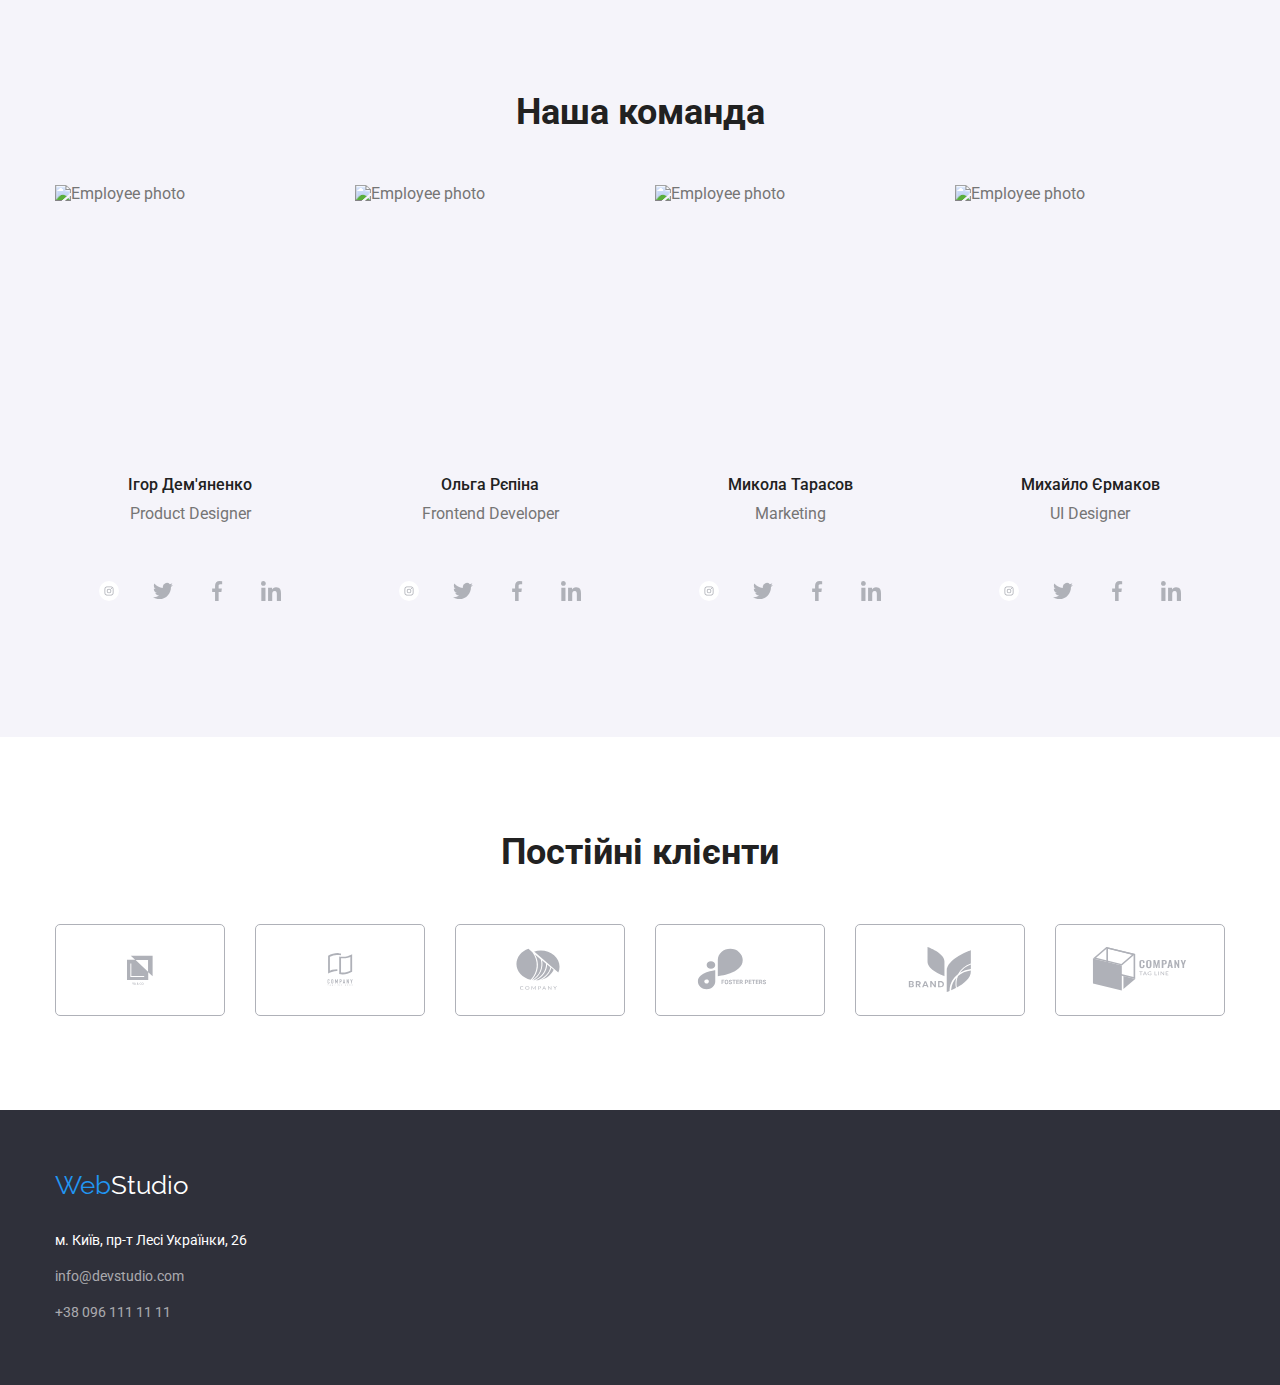
==== commit 86bd9b60: "hover doesnt work" ====
--- a/index.html
+++ b/index.html
@@ -40,7 +40,7 @@
         <h2 class="section-title hidden">Our advantages</h2>
         
         <ul class="advantages">
-          <li class="advantages-item icon-antenna">
+          <li class="advantages-item">
             <div class="advantages-icons">
               <svg class="advantages-icons-item">
                 <use href="./images/sprite.svg#icon-icon-antenna"></use>
@@ -142,27 +142,32 @@
             </div>
             <ul class="team-icons">
               <li class="team-icons-item">
-                <svg>
-                  <use href="./images/sprite.svg"></use>
-                </svg> 
-              </li>
-              <li class="team-icons-item">
-                <svg>
-                  <use href="./images/sprite.svg"></use>
-                </svg> 
-              </li>
-              <li class="team-icons-item">
-                <svg>
-                  <use href="./images/sprite.svg"></use>
-                </svg> 
-              </li>
-              <li class="team-icons-item">
-                <svg>
-                  <use href="./images/sprite.svg"></use>
-                </svg> 
+                <a class="team-icons-link" href="">
+                  <svg class="icons-item-pict">
+                    <use href="./images/sprite.svg#icon-icon-instagram"></use>
+                  </svg>
+                </a>
+              </li>
+              <li class="team-icons-item">
+                <a class="team-icons-link" href="">
+                  <svg class="icons-item-pict">
+                    <use href="./images/sprite.svg#icon-icon-twitter"></use>
+                  </svg> 
+                </a>
+              </li>
+              <li class="team-icons-item">
+                <a class="team-icons-link" href=""><svg class="icons-item-pict">
+                  <use href="./images/sprite.svg#icon-icon-facebook"></use>
+                </svg> </a>
+              </li>
+              <li class="team-icons-item">
+                <a class="team-icons-link" href=""><svg class="icons-item-pict">
+                  <use href="./images/sprite.svg#icon-icon-linkedin"></use>
+                </svg> </a>
               </li>
             </ul>
           </li>
+          
           <li class="team-item">
             <img class="team-image"
               src="./images/ph2.jpg"
@@ -174,7 +179,34 @@
               <h3 class="team-name">Ольга Рєпіна</h3>
             <p class="team-position" lang="en">Frontend Developer</p>
             </div>
-          </li>
+            <ul class="team-icons">
+              <li class="team-icons-item">
+                <a class="team-icons-link" href="">
+                  <svg class="icons-item-pict">
+                    <use href="./images/sprite.svg#icon-icon-instagram"></use>
+                  </svg>
+                </a>
+              </li>
+              <li class="team-icons-item">
+                <a class="team-icons-link" href="">
+                  <svg class="icons-item-pict">
+                    <use href="./images/sprite.svg#icon-icon-twitter"></use>
+                  </svg> 
+                </a>
+              </li>
+              <li class="team-icons-item">
+                <a class="team-icons-link" href=""><svg class="icons-item-pict">
+                  <use href="./images/sprite.svg#icon-icon-facebook"></use>
+                </svg> </a>
+              </li>
+              <li class="team-icons-item">
+                <a class="team-icons-link" href=""><svg class="icons-item-pict">
+                  <use href="./images/sprite.svg#icon-icon-linkedin"></use>
+                </svg> </a>
+              </li>
+            </ul>
+          </li>
+          
           <li class="team-item">
             <img class="team-image"
               src="./images/ph3.jpg"
@@ -186,7 +218,34 @@
               <h3 class="team-name">Микола Тарасов</h3>
             <p class="team-position" lang="en">Marketing</p>
             </div>
-          </li>
+            <ul class="team-icons">
+              <li class="team-icons-item">
+                <a class="team-icons-link" href="">
+                  <svg class="icons-item-pict">
+                    <use href="./images/sprite.svg#icon-icon-instagram"></use>
+                  </svg>
+                </a>
+              </li>
+              <li class="team-icons-item">
+                <a class="team-icons-link" href="">
+                  <svg class="icons-item-pict">
+                    <use href="./images/sprite.svg#icon-icon-twitter"></use>
+                  </svg> 
+                </a>
+              </li>
+              <li class="team-icons-item">
+                <a class="team-icons-link" href=""><svg class="icons-item-pict">
+                  <use href="./images/sprite.svg#icon-icon-facebook"></use>
+                </svg> </a>
+              </li>
+              <li class="team-icons-item">
+                <a class="team-icons-link" href=""><svg class="icons-item-pict">
+                  <use href="./images/sprite.svg#icon-icon-linkedin"></use>
+                </svg> </a>
+              </li>
+            </ul>
+          </li>
+         
           <li class="team-item">
             <img class="team-image"
               src="./images/ph4.jpg"
@@ -198,6 +257,32 @@
               <h3 class="team-name">Михайло Єрмаков</h3>
             <p class="team-position" lang="en">UI Designer</p>
             </div>
+            <ul class="team-icons">
+              <li class="team-icons-item">
+                <a class="team-icons-link" href="">
+                  <svg class="icons-item-pict">
+                    <use href="./images/sprite.svg#icon-icon-instagram"></use>
+                  </svg>
+                </a>
+              </li>
+              <li class="team-icons-item">
+                <a class="team-icons-link" href="">
+                  <svg class="icons-item-pict">
+                    <use href="./images/sprite.svg#icon-icon-twitter"></use>
+                  </svg> 
+                </a>
+              </li>
+              <li class="team-icons-item">
+                <a class="team-icons-link" href=""><svg class="icons-item-pict">
+                  <use href="./images/sprite.svg#icon-icon-facebook"></use>
+                </svg> </a>
+              </li>
+              <li class="team-icons-item">
+                <a class="team-icons-link" href=""><svg class="icons-item-pict">
+                  <use href="./images/sprite.svg#icon-icon-linkedin"></use>
+                </svg> </a>
+              </li>
+            </ul>
           </li>
         </ul>
       </div>
--- a/css/styles.css
+++ b/css/styles.css
@@ -127,13 +127,13 @@
   text-align: center;
 max-width: 1600px;
 height: 600px;
+/* background-size: или через ширину;??? */
 }  
 .section {
   padding-top: 94px;
   padding-bottom: 94px;
 }                                   
 .hero-title {
-  /* background-color: purple; */
   width: 696px;
   /* text-align: center; */
   margin: 0 auto 30px;
@@ -169,7 +169,7 @@
   font-weight: 700;
   font-size: 36px;
   line-height: 1.2;
-justify-content  color: var(--secondary-text-color);
+  color: var(--secondary-text-color);
   text-align: center; 
 }
 .hidden {
@@ -201,24 +201,14 @@
   align-items: center;
   width: 270px;
   height: 120px;
+  margin-bottom: 30px;
   background-color: #F5F4FA;
 }
 .advantages-icons-item {
   width: 70px;
   height: 70px;
 }
-/* .advantages-item::before { фон квадрата
-display: block;
-outline: 1px solid blueviolet;
-  height: 120px;
-left: 215px;
-top: 774px;
-content: "";
-background-size:contain;  
-background-color: #f5f4fa;}
-.icon-antenna::before { сама иконка в квадрате 
-  background-image: url(../images/icon-antenna.svg);
-} */
+
 .advantages-title {
   margin-top: 0;
   margin-bottom: 10px;
@@ -267,6 +257,7 @@
   .team-content {
     padding-top: 30px;
     padding-bottom: 30px;
+    margin-bottom: 16px;
   }
   
 .team-name {
@@ -280,17 +271,45 @@
 }
 .team-position {
   margin-top: 0;
-  margin-bottom: 0;
+  margin: bottom 0;;
   font-size: 16px;
   line-height: 1.2;
   text-align: center;
 }
 .team-icons {
-  background-color: rgb(182, 53, 102);
-  display: flex;
+  display: flex;
+  margin: 0 auto 30px;
+  width: 206px;
+  height: 44px;
+}
+.team-icons-item {
+  display: flex;
+  justify-content: center;
+  align-items: center;
+  
+}
+.team-icons-item + .team-icons-item {
+  margin-left: 10px;
+}
+.team-icons-link {
+  display: flex;
+  justify-content: center;
+  align-items: center;
+  width: 44px;
+  height: 44px;
+  border-radius: 50%;
+  /* background-color: rgb(206, 125, 125); */
+}
+.team-icons-link:hover,
+.team-icons-link:focus {
+  fill: var(--accent-text-color);
+}
+
+.icons-item-pict {
+width: 20px;
+height: 20px;
 }
 .clients-list {
-  background-color: rgb(171, 204, 223);
   display:flex;
 }
 .clients-list-item {
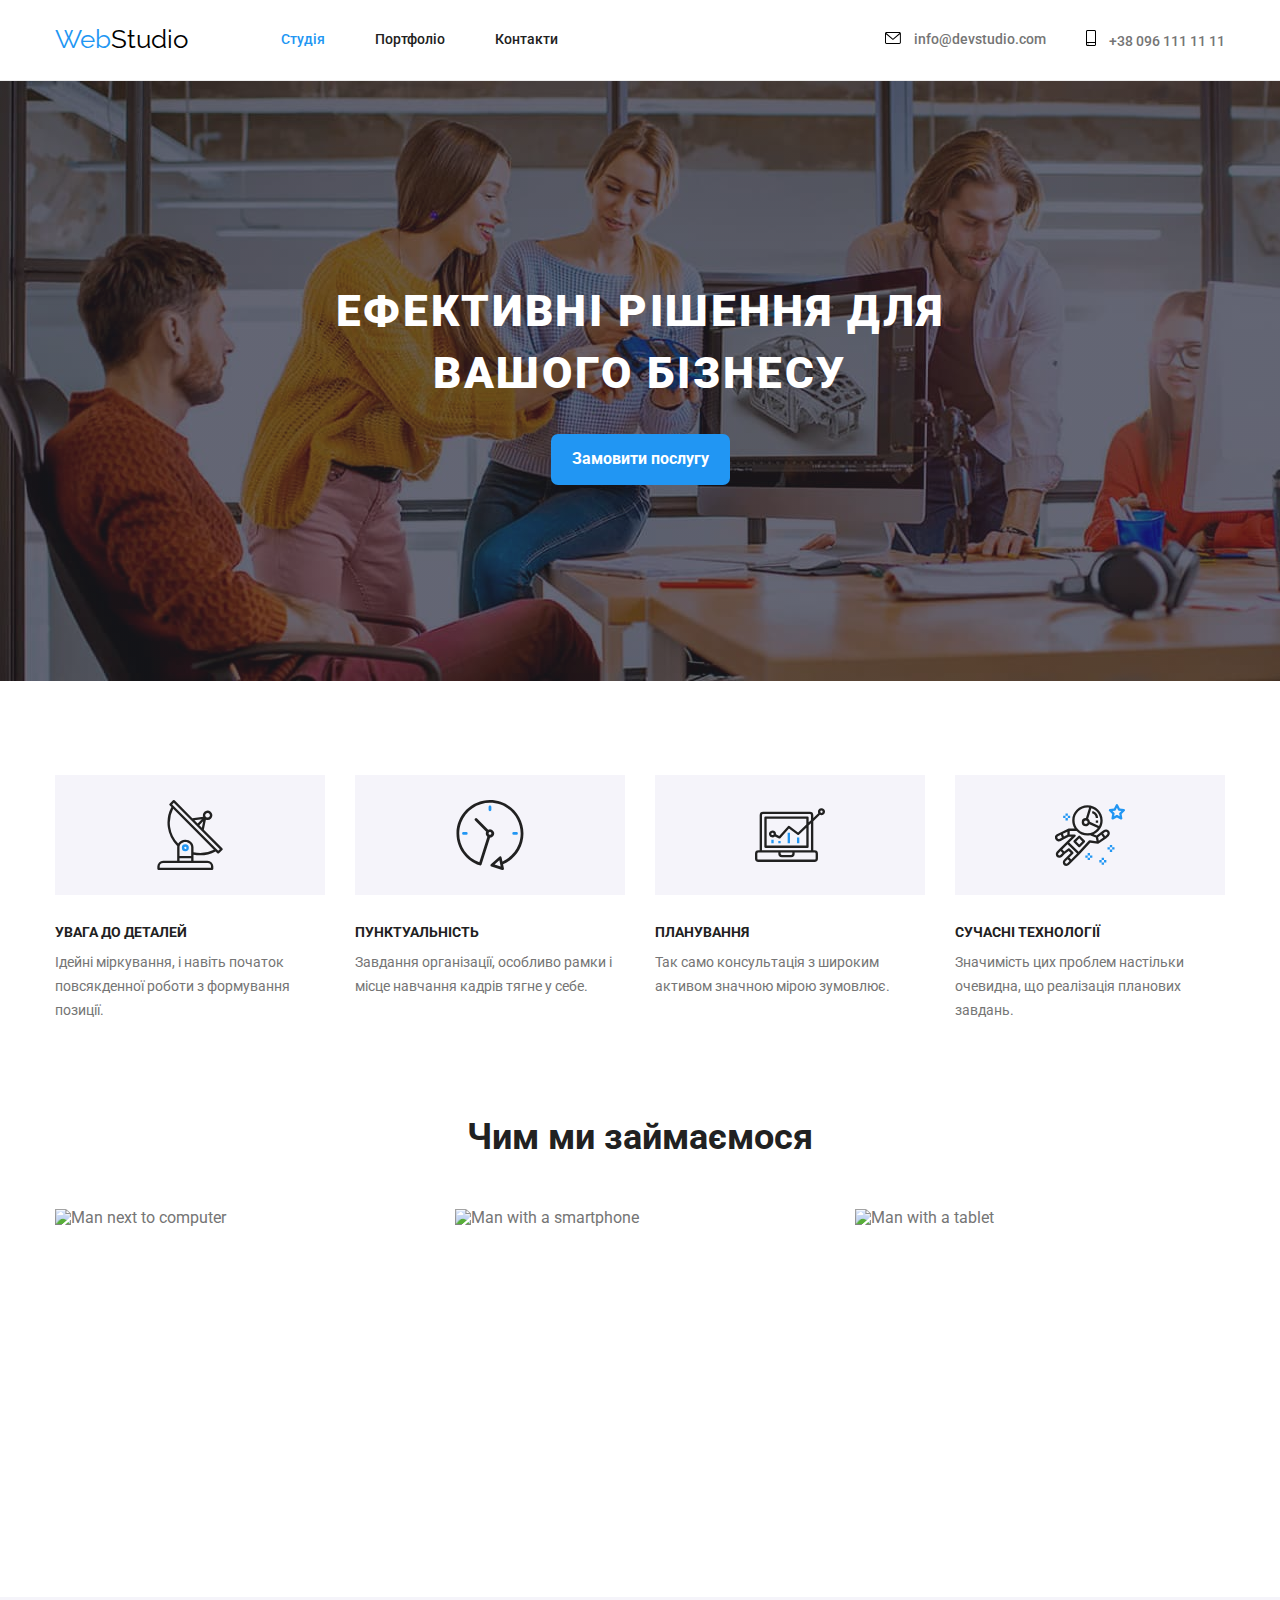
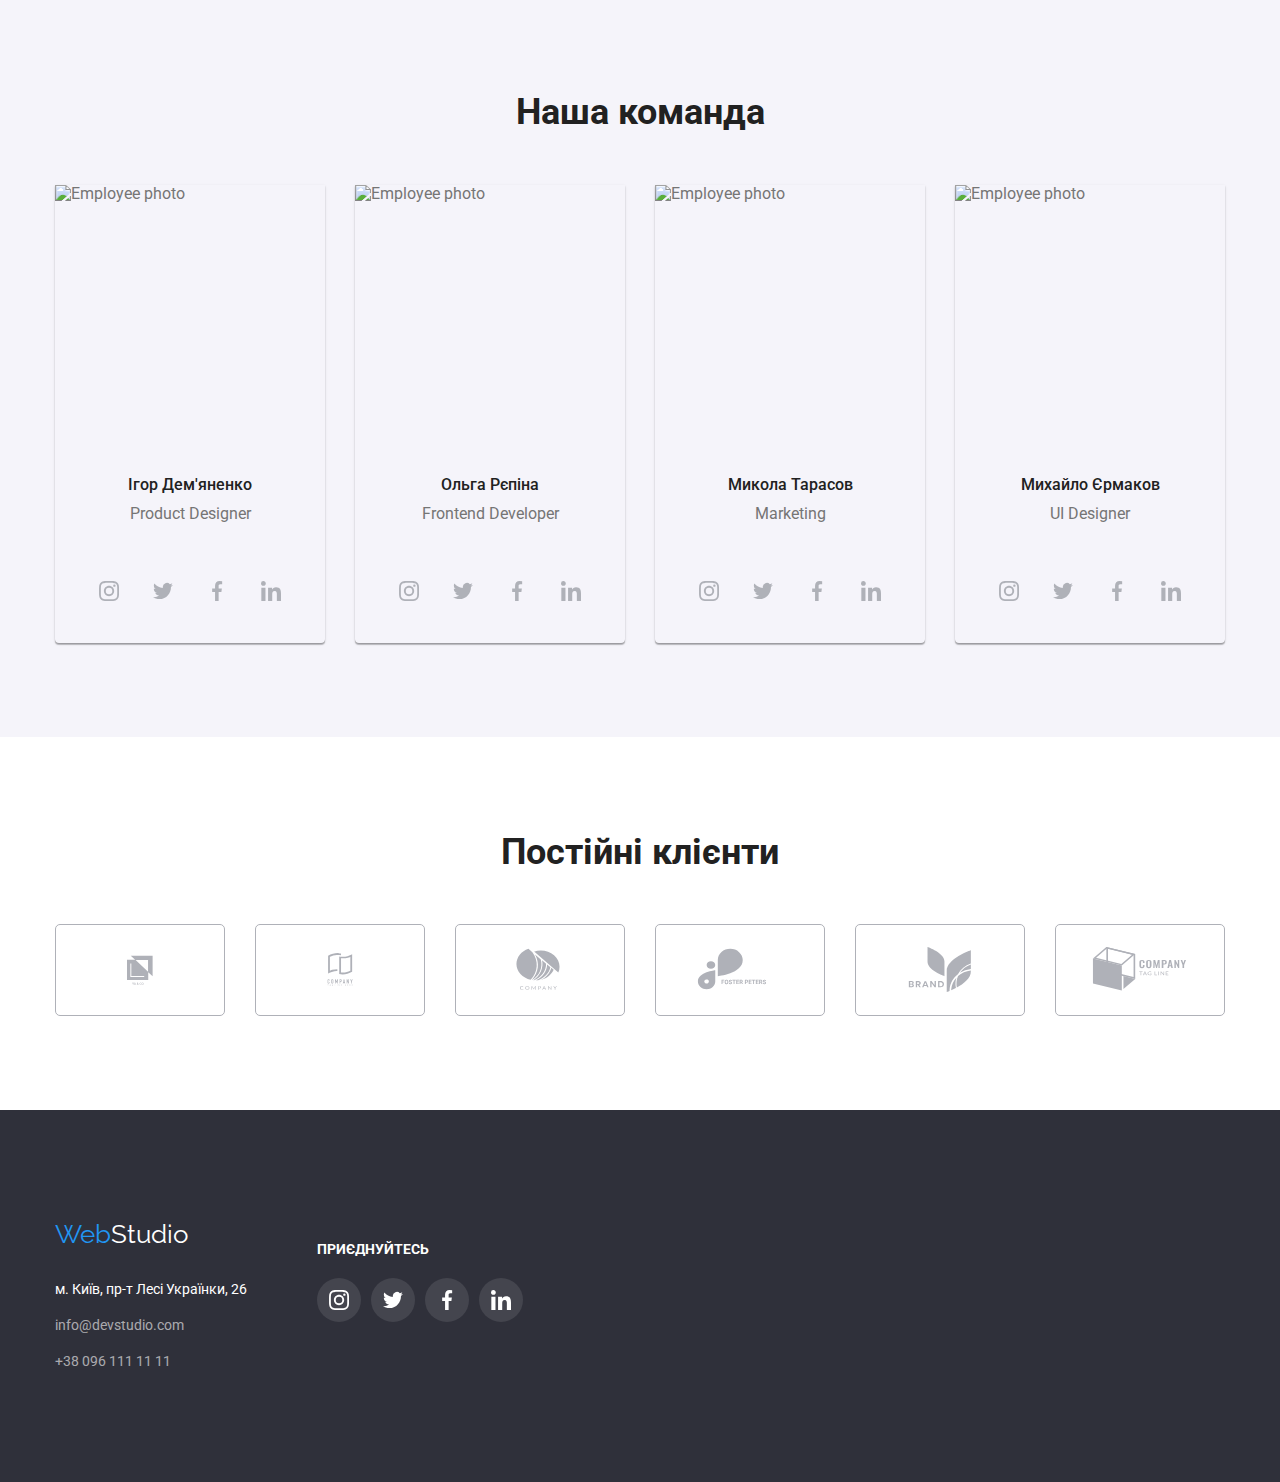
==== commit a9da211a: "4th homeworkd" ====
--- a/index.html
+++ b/index.html
@@ -21,8 +21,16 @@
         </ul>
       </nav>
       <ul class="contacts">
-        <li class="contacts-item"><a class="contacts-text" href="mailto:info@devstudio.com">info@devstudio.com</a></li>
-        <li class="contacts-item"><a class="contacts-text" href="tel:+380961111111">+38 096 111 11 11</a></li>
+        <li class="contacts-item"><a class="contacts-text" href="mailto:info@devstudio.com">
+          <svg class="contacts-envelope">
+            <use href="./images/sprite.svg#icon-icon-envelope"></use>
+          </svg> 
+          info@devstudio.com</a></li>
+        <li class="contacts-item"><a class="contacts-text" href="tel:+380961111111">
+          <svg class="contacts-smartphone">
+            <use href="./images/sprite.svg#icon-icon-smartphone"></use>
+          </svg>
+          +38 096 111 11 11</a></li>
       </ul>
         </div>
     </header>
@@ -43,7 +51,7 @@
           <li class="advantages-item">
             <div class="advantages-icons">
               <svg class="advantages-icons-item">
-                <use href="./images/sprite.svg#icon-icon-antenna"></use>
+                <use href="./images/sprite.svg#icon-antenna-1-1"></use>
               </svg>
             </div>
           
@@ -144,7 +152,7 @@
               <li class="team-icons-item">
                 <a class="team-icons-link" href="">
                   <svg class="icons-item-pict">
-                    <use href="./images/sprite.svg#icon-icon-instagram"></use>
+                    <use href="./images/sprite.svg#icon-instagram-2"></use>
                   </svg>
                 </a>
               </li>
@@ -183,7 +191,7 @@
               <li class="team-icons-item">
                 <a class="team-icons-link" href="">
                   <svg class="icons-item-pict">
-                    <use href="./images/sprite.svg#icon-icon-instagram"></use>
+                    <use href="./images/sprite.svg#icon-instagram-2"></use>
                   </svg>
                 </a>
               </li>
@@ -222,7 +230,7 @@
               <li class="team-icons-item">
                 <a class="team-icons-link" href="">
                   <svg class="icons-item-pict">
-                    <use href="./images/sprite.svg#icon-icon-instagram"></use>
+                    <use href="./images/sprite.svg#icon-instagram-2"></use>
                   </svg>
                 </a>
               </li>
@@ -261,7 +269,7 @@
               <li class="team-icons-item">
                 <a class="team-icons-link" href="">
                   <svg class="icons-item-pict">
-                    <use href="./images/sprite.svg#icon-icon-instagram"></use>
+                    <use href="./images/sprite.svg#icon-instagram-2"></use>
                   </svg>
                 </a>
               </li>
@@ -293,57 +301,105 @@
           <h2 class="section-title">Постійні клієнти</h2>
           <ul class="clients-list"> 
             <li class="clients-list-item">
-              <svg class="item-logo">
-                <use href="./images/sprite.svg#icon-icon-client1"></use>
-              </svg>
-            </li>
-            <li class="clients-list-item">
-              <svg class="item-logo">
-                <use href="./images/sprite.svg#icon-icon-client2"></use>
-              </svg>
-            </li>
-            <li class="clients-list-item">
-              <svg class="item-logo">
-                <use href="./images/sprite.svg#icon-icon-client3"></use>
-              </svg>
-            </li>
-            <li class="clients-list-item">
-              <svg class="item-logo">
-                <use href="./images/sprite.svg#icon-icon-client4"></use>>
-              </svg>
-            </li>
-            <li class="clients-list-item">
-              <svg class="item-logo">
-                <use href="./images/sprite.svg#icon-icon-client5"></use>
-              </svg>
-            </li>
-            <li class="clients-list-item">
-              <svg class="item-logo">
-                <use href="./images/sprite.svg#icon-icon-client6"></use>
-              </svg>
-            </li> 
+              <a class="clients-list-link" href="">
+                <svg class="item-logo">
+                  <use href="./images/sprite.svg#icon-icon-client1"></use>
+                </svg>
+              </a>
+            </li>
+            <li class="clients-list-item">
+              <a class="clients-list-link" href="">
+                <svg class="item-logo">
+                  <use href="./images/sprite.svg#icon-icon-client2"></use>
+                </svg>
+              </a>
+            </li>
+            <li class="clients-list-item">
+              <a class="clients-list-link" href="">
+                <svg class="item-logo">
+                  <use href="./images/sprite.svg#icon-icon-client3"></use>
+                </svg>
+              </a>
+            </li>
+            <li class="clients-list-item">
+              <a class="clients-list-link" href="">
+                <svg class="item-logo">
+                  <use href="./images/sprite.svg#icon-icon-client4"></use>
+                </svg>
+              </a>
+            </li>
+            <li class="clients-list-item">
+              <a class="clients-list-link" href="">
+                <svg class="item-logo">
+                  <use href="./images/sprite.svg#icon-icon-client5"></use>
+                </svg>
+              </a>
+            </li>
+            <li class="clients-list-item">
+              <a class="clients-list-link" href="">
+                <svg class="item-logo">
+                  <use href="./images/sprite.svg#icon-icon-client6"></use>
+                </svg>
+              </a>
+            </li>
+            
           </ul>
         </div>
       </section>
     </main>
 
     <footer class="footer">
-      <div class="container">
-      <a lang="en" class="logo footer-logo " href="./index.html">Web<span class="logo-part-bottom">Studio</span></a>
-      <address>  
-      <ul class="adress-list">
-          <li class="adress-list-item">
-            <a class="address-location"
-              href="https://goo.gl/maps/1TbnPT3aEC4T48xM6"
-              target="_blank"
-              rel="noopener noreferrer"
-              >м. Київ, пр-т Лесі Українки, 26</a
-            >
-          </li>
-          <li class="adress-list-item"><a class="address-mail" href="mailto:info@devstudio.com">info@devstudio.com</a></li>
-          <li class="adress-list-item"><a class="address-tel" href="tel:+380961111111">+38 096 111 11 11</a></li>
-        </ul>
-      </address>
+      <div class="container flex-added ">
+        <div class="footer-contacts">
+          <a lang="en" class="logo footer-logo " href="./index.html">Web<span class="logo-part-bottom">Studio</span></a>
+          <address>  
+          <ul class="adress-list">
+              <li class="adress-list-item">
+                <a class="address-location"
+                  href="https://goo.gl/maps/1TbnPT3aEC4T48xM6"
+                  target="_blank"
+                  rel="noopener noreferrer"
+                  >м. Київ, пр-т Лесі Українки, 26</a
+                >
+              </li>
+              <li class="adress-list-item"><a class="address-mail" href="mailto:info@devstudio.com">info@devstudio.com</a></li>
+              <li class="adress-list-item"><a class="address-tel" href="tel:+380961111111">+38 096 111 11 11</a></li>
+            </ul>
+          </address>
+        </div>
+        <div class="footer-social">
+          <h2 class="footer-social-title">приєднуйтесь</h2>
+          <ul class="footer-social-list">
+            <li class="footer-social-item">
+              <a href="" class="footer-social-link">
+                <svg class="footer-social-logo">
+                  <use href="./images/sprite.svg#icon-instagram-2"></use>
+                </svg>
+              </a>
+            </li>
+            <li class="footer-social-item">
+              <a href="" class="footer-social-link">
+                <svg class="footer-social-logo">
+                  <use href="./images/sprite.svg#icon-icon-twitter"></use>
+                </svg>
+              </a>
+            </li>
+            <li class="footer-social-item">
+              <a href="" class="footer-social-link">
+                <svg class="footer-social-logo">
+                  <use href="./images/sprite.svg#icon-icon-facebook"></use>
+                </svg>
+              </a>
+            </li>
+            <li class="footer-social-item">
+              <a href="" class="footer-social-link">
+                <svg class="footer-social-logo">
+                  <use href="./images/sprite.svg#icon-icon-linkedin"></use>
+                </svg>
+              </a>
+            </li>
+          </ul>
+        </div>
     </div>
     </footer>
   </body>
--- a/css/styles.css
+++ b/css/styles.css
@@ -38,15 +38,12 @@
   cursor: pointer;
 }
 .flex-added { 
-  /* main-nav from mentor; */
   display: flex;
   align-items: center;
 } 
 
                                      /* header */
 .header {
-  /* Width: 1600px;
-  height: 80px; */
   border-bottom: 1px solid #ececec;
 }   
                                 
@@ -68,6 +65,24 @@
 .nav-site-item:not(:last-child) {
   margin-right: 50px;
 }
+.contacts-envelope {
+width: 16px;
+height: 12px;
+margin-right: 10px;
+}
+.contacts-envelope:hover, 
+.contacts-envelope:focus {
+  fill: var(--accent-text-color);
+}  
+.contacts-smartphone {
+  width: 10px;
+  height: 16px;
+  margin-right: 10px;
+}
+.contacts-smartphone:hover,
+.contacts-smartphone:focus {
+fill: var(--accent-text-color);
+}
 .nav-site-link {
 display: block;  
 padding-top: 32px;
@@ -112,7 +127,6 @@
   padding-left: 15px;
   padding-right: 15px;
   width: 1200px;
-  /* background-color: aquamarine; */
 }
  
                                    /* main  */
@@ -179,7 +193,6 @@
   margin: -1px;
   border: 0;
   padding: 0;
-  
   white-space: nowrap;
   clip-path: inset(100%);
   clip: rect(0 0 0 0);
@@ -224,7 +237,6 @@
   font-size: 14px;
   line-height: 1.7; 
 }
-
 .deal-list {
   display: flex;
   justify-content: center;
@@ -246,6 +258,10 @@
     display: flex;
     justify-content: center;
     margin-top: 0;
+  }
+  .team-item {
+    box-shadow: 0px 1px 3px rgba(0, 0, 0, 0.12), 0px 1px 1px rgba(0, 0, 0, 0.14), 0px 2px 1px rgba(0, 0, 0, 0.2);
+    border-radius: 0px 0px 4px 4px;
   }
   .team-item:not(:last-child) {
     margin-right: 30px;
@@ -284,31 +300,37 @@
 }
 .team-icons-item {
   display: flex;
-  justify-content: center;
-  align-items: center;
-  
+  width: 44px;
+  height: 44px;
+  justify-content: center;
+  align-items: center;
+
 }
 .team-icons-item + .team-icons-item {
   margin-left: 10px;
 }
 .team-icons-link {
   display: flex;
-  justify-content: center;
-  align-items: center;
-  width: 44px;
-  height: 44px;
+  width: 100%;
+  height: 100%;
+  justify-content: center;
+  align-items: center;
   border-radius: 50%;
-  /* background-color: rgb(206, 125, 125); */
 }
 .team-icons-link:hover,
 .team-icons-link:focus {
-  fill: var(--accent-text-color);
-}
-
+  background-color: var(--accent-text-color);
+}
 .icons-item-pict {
 width: 20px;
 height: 20px;
-}
+fill: #AFB1B8;
+}
+.team-icons-link:hover .icons-item-pict,
+.team-icons-link:focus .icons-item-pict {
+  fill: #ffffff;
+}
+
 .clients-list {
   display:flex;
 }
@@ -324,10 +346,24 @@
 .clients-list-item + .clients-list-item {
   margin-left: 30px;
 }
+.clients-list-link {
+  display: flex;
+  width: 100%;
+  height: 100%;
+  align-items: center;
+  justify-content: center;
+  fill: #AFB1B8;
+  }
+  .clients-list-link:hover,
+  .clients-list-link:focus {
+fill: var(--accent-text-color);
+border: 1px solid #2196F3;
+  }
 .item-logo {
   width: 106px;
   height: 60px;
 }
+
                                  /* footer */
 .footer {
   padding-top: 60px;
@@ -337,6 +373,59 @@
  margin-top: 0;
  margin-bottom: 28px; 
 }   
+.footer-contacts {
+  margin-right: 70px;
+}
+.footer-social {
+  /* background-color: rgb(166, 211, 190); */
+  padding-top: 72px;
+  padding-bottom: 100px;
+}
+.footer-social-title {
+  margin-bottom: 20px;
+font-family: 'Roboto';
+font-style: normal;
+font-weight: 700;
+font-size: 14px;
+line-height: 1.14;
+text-transform: uppercase;
+color:var(--white-color)
+}
+.footer-social-list {
+  display: flex;
+  margin: auto auto;
+  width: 206px;
+  height: 44px;
+}
+.footer-social-item {
+  display: flex;
+  width: 44px;
+  height: 44px;
+  justify-content: center;
+  align-items: center;
+}
+.footer-social-item + .footer-social-item {
+  margin-left: 10px;
+}
+.footer-social-link {
+background-color: rgba(255, 255, 255, 0.1);
+display: flex;
+justify-content: center;
+align-items: center;
+width: 100%;
+height: 100%;
+border-radius: 50%;
+}
+.footer-social-link:hover,
+.footer-social-link:focus {
+  background-color: var(--accent-text-color);
+}
+
+.footer-social-logo {
+  width: 20px;
+  height: 20px;
+  fill: #FFFFFF;
+}
 .adress-list-item:not(:last-child) {
 margin-bottom: 12px;
 }                              
@@ -361,7 +450,7 @@
   text-decoration: none;
 }
 
-                                   /* portolio */                              
+                              /* portolio */                              
 
 .filter {
   display: flex;
@@ -387,6 +476,9 @@
 .filter-btn:focus {
   color: var(--white-color);
   background-color: var(--accent-text-color);
+  box-shadow: 0px 3px 1px rgba(0, 0, 0, 0.1),
+   0px 1px 2px rgba(0, 0, 0, 0.08), 0px 2px 2px
+    rgba(0, 0, 0, 0.12);
 }
 .cards {
   display: flex;
@@ -408,6 +500,15 @@
 }
 .cards-item:nth-last-child(-n+3) {
   margin-bottom: 0;
+}
+.cards-link {
+  display: block;
+  width: 100%;
+  height: 100%;
+}
+.cards-link:hover,
+.cards-link:focus {
+box-shadow: 0px 4px 4px rgba(0, 0, 0, 0.25);
 }
 .cards-content {
 padding-top: 20px;
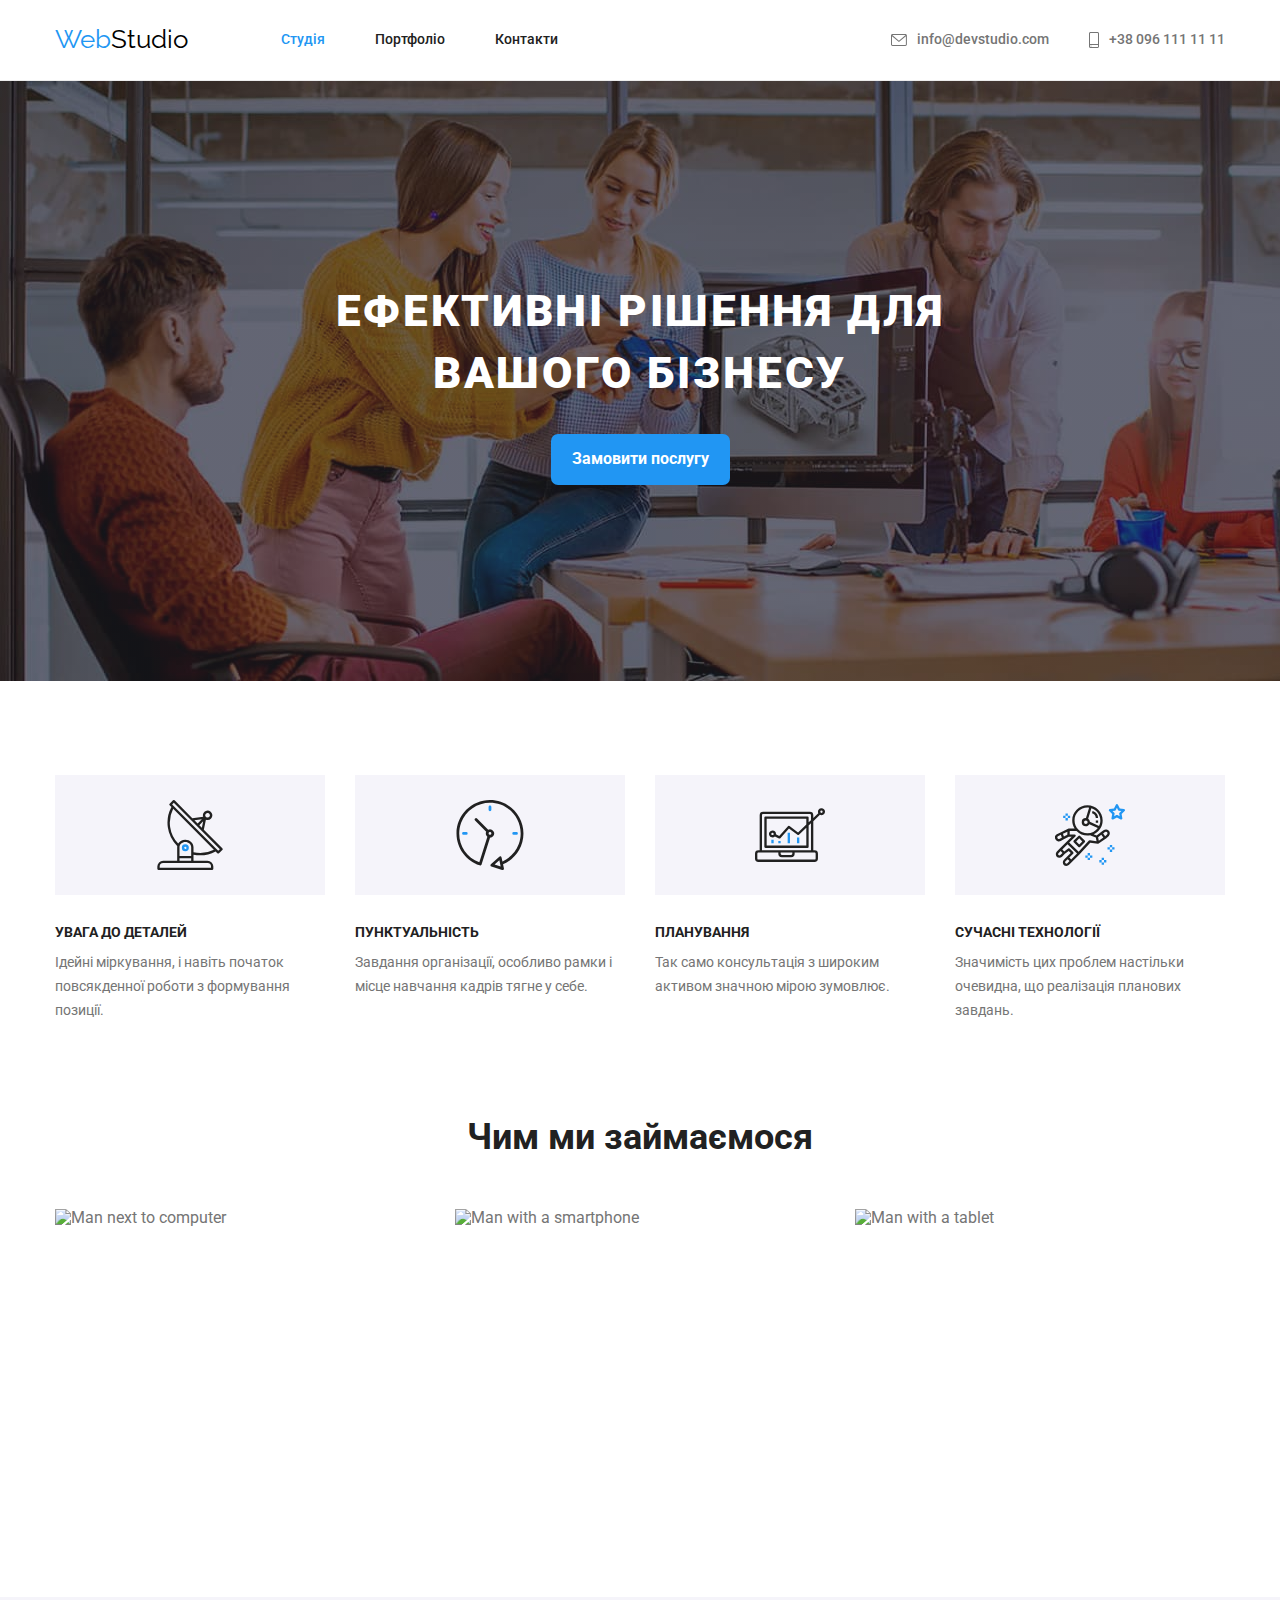
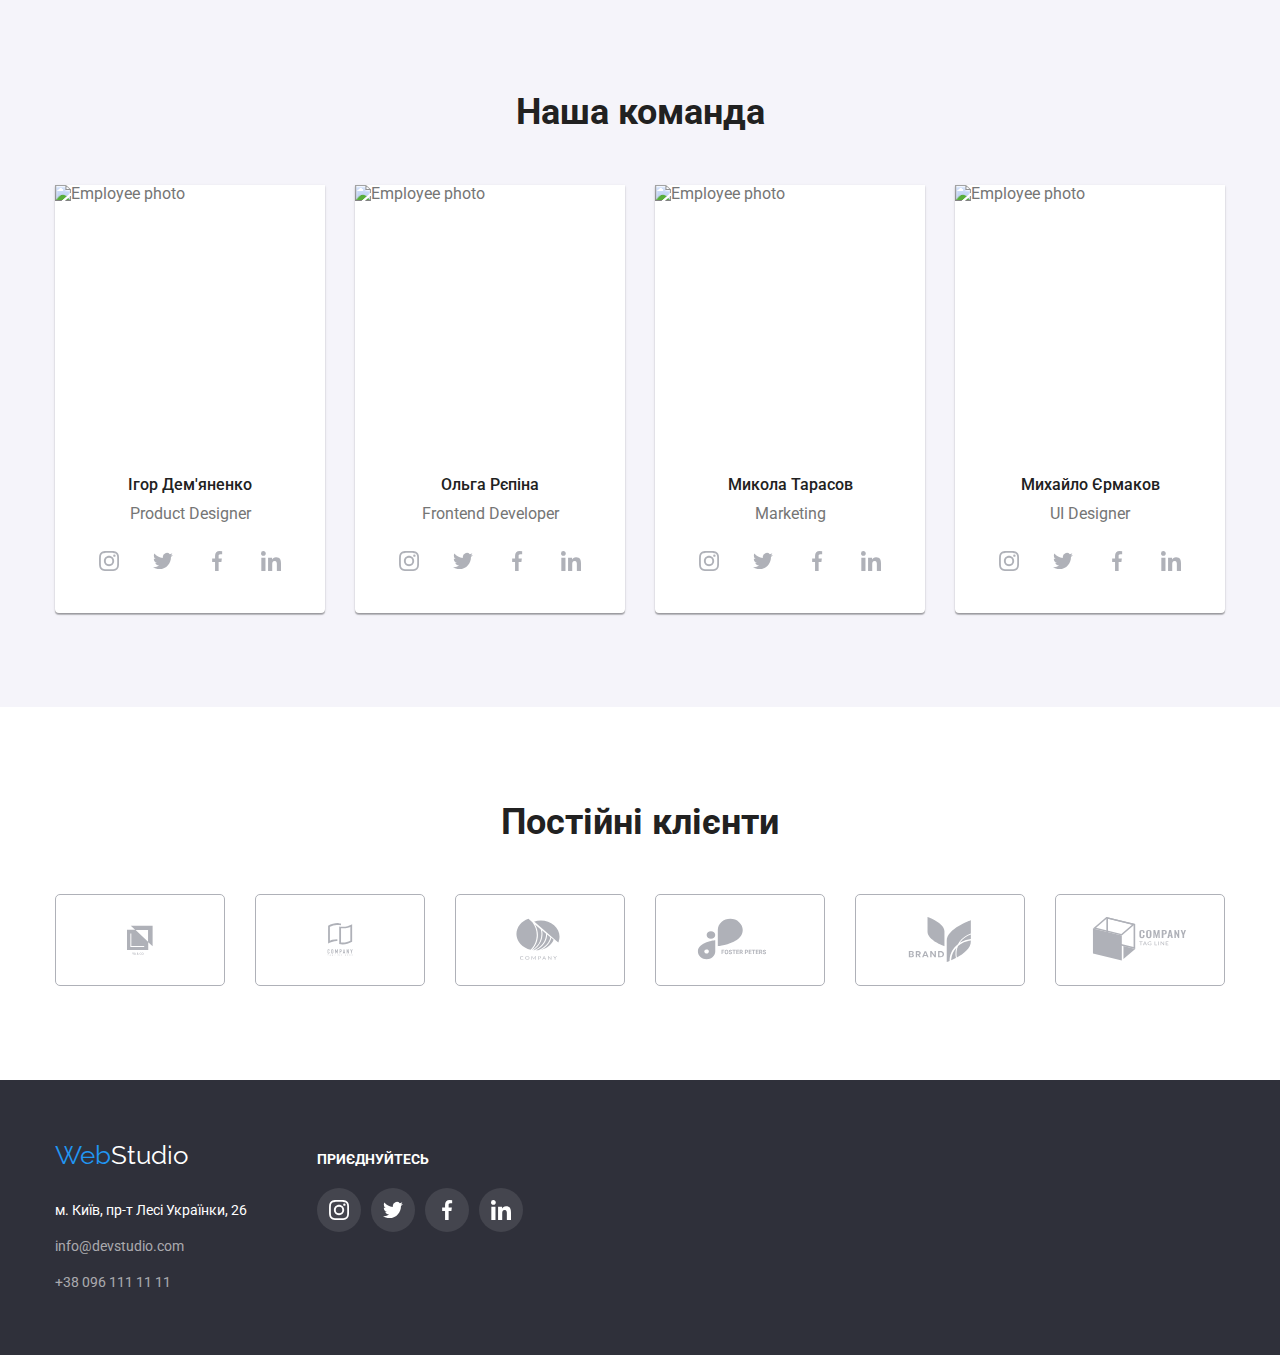
==== commit 2354184c: "HW without hover in header" ====
--- a/index.html
+++ b/index.html
@@ -25,7 +25,7 @@
           <svg class="contacts-envelope">
             <use href="./images/sprite.svg#icon-icon-envelope"></use>
           </svg> 
-          info@devstudio.com</a></li>
+          info@devstudio.com </a></li>
         <li class="contacts-item"><a class="contacts-text" href="tel:+380961111111">
           <svg class="contacts-smartphone">
             <use href="./images/sprite.svg#icon-icon-smartphone"></use>
@@ -147,8 +147,7 @@
             <div class="team-content">
               <h3 class="team-name">Ігор Дем'яненко</h3>
             <p class="team-position" lang="en">Product Designer</p>
-            </div>
-            <ul class="team-icons">
+             <ul class="team-icons">
               <li class="team-icons-item">
                 <a class="team-icons-link" href="">
                   <svg class="icons-item-pict">
@@ -173,7 +172,8 @@
                   <use href="./images/sprite.svg#icon-icon-linkedin"></use>
                 </svg> </a>
               </li>
-            </ul>
+             </ul>
+            </div>
           </li>
           
           <li class="team-item">
@@ -186,7 +186,6 @@
             <div class="team-content">
               <h3 class="team-name">Ольга Рєпіна</h3>
             <p class="team-position" lang="en">Frontend Developer</p>
-            </div>
             <ul class="team-icons">
               <li class="team-icons-item">
                 <a class="team-icons-link" href="">
@@ -213,9 +212,10 @@
                 </svg> </a>
               </li>
             </ul>
-          </li>
+           </div>
+           </li>
           
-          <li class="team-item">
+         <li class="team-item">
             <img class="team-image"
               src="./images/ph3.jpg"
               width="270"
@@ -225,7 +225,6 @@
             <div class="team-content">
               <h3 class="team-name">Микола Тарасов</h3>
             <p class="team-position" lang="en">Marketing</p>
-            </div>
             <ul class="team-icons">
               <li class="team-icons-item">
                 <a class="team-icons-link" href="">
@@ -252,6 +251,7 @@
                 </svg> </a>
               </li>
             </ul>
+           </div>
           </li>
          
           <li class="team-item">
@@ -264,8 +264,7 @@
             <div class="team-content">
               <h3 class="team-name">Михайло Єрмаков</h3>
             <p class="team-position" lang="en">UI Designer</p>
-            </div>
-            <ul class="team-icons">
+             <ul class="team-icons">
               <li class="team-icons-item">
                 <a class="team-icons-link" href="">
                   <svg class="icons-item-pict">
@@ -291,6 +290,7 @@
                 </svg> </a>
               </li>
             </ul>
+           </div>
           </li>
         </ul>
       </div>
@@ -349,7 +349,7 @@
     </main>
 
     <footer class="footer">
-      <div class="container flex-added ">
+      <div class="container footer-main ">
         <div class="footer-contacts">
           <a lang="en" class="logo footer-logo " href="./index.html">Web<span class="logo-part-bottom">Studio</span></a>
           <address>  
--- a/css/styles.css
+++ b/css/styles.css
@@ -69,6 +69,7 @@
 width: 16px;
 height: 12px;
 margin-right: 10px;
+fill: var(--primary-text-color);
 }
 .contacts-envelope:hover, 
 .contacts-envelope:focus {
@@ -78,6 +79,7 @@
   width: 10px;
   height: 16px;
   margin-right: 10px;
+  fill: var(--primary-text-color);
 }
 .contacts-smartphone:hover,
 .contacts-smartphone:focus {
@@ -112,6 +114,8 @@
   {margin-right: 40px;
   }
 .contacts-text {
+  display: flex;
+  align-items: center;
   font-weight: 500;
   font-size: 14px;
   line-height: 1.14;
@@ -122,6 +126,7 @@
 .contacts-text:focus {
   color: var(--accent-text-color);
 }  
+
 .container {
   margin: 0 auto;
   padding-left: 15px;
@@ -223,6 +228,7 @@
 }
 
 .advantages-title {
+  /* background-color: #fff; */
   margin-top: 0;
   margin-bottom: 10px;
   font-weight: 700;
@@ -237,6 +243,7 @@
   font-size: 14px;
   line-height: 1.7; 
 }
+
 .deal-list {
   display: flex;
   justify-content: center;
@@ -260,6 +267,7 @@
     margin-top: 0;
   }
   .team-item {
+    background-color: #ffffff;
     box-shadow: 0px 1px 3px rgba(0, 0, 0, 0.12), 0px 1px 1px rgba(0, 0, 0, 0.14), 0px 2px 1px rgba(0, 0, 0, 0.2);
     border-radius: 0px 0px 4px 4px;
   }
@@ -273,7 +281,6 @@
   .team-content {
     padding-top: 30px;
     padding-bottom: 30px;
-    margin-bottom: 16px;
   }
   
 .team-name {
@@ -287,14 +294,14 @@
 }
 .team-position {
   margin-top: 0;
-  margin: bottom 0;;
+  margin-bottom: 16px;
   font-size: 16px;
   line-height: 1.2;
   text-align: center;
 }
 .team-icons {
   display: flex;
-  margin: 0 auto 30px;
+  margin: 0 auto;
   width: 206px;
   height: 44px;
 }
@@ -364,22 +371,21 @@
   height: 60px;
 }
 
-                                 /* footer */
+                             /* footer */
 .footer {
   padding-top: 60px;
   padding-bottom: 60px;
  background-color: #2F303A;} 
+ .footer-main {
+  display: flex;
+  align-items:baseline;
+ }
 .footer-logo {
  margin-top: 0;
  margin-bottom: 28px; 
 }   
 .footer-contacts {
   margin-right: 70px;
-}
-.footer-social {
-  /* background-color: rgb(166, 211, 190); */
-  padding-top: 72px;
-  padding-bottom: 100px;
 }
 .footer-social-title {
   margin-bottom: 20px;
